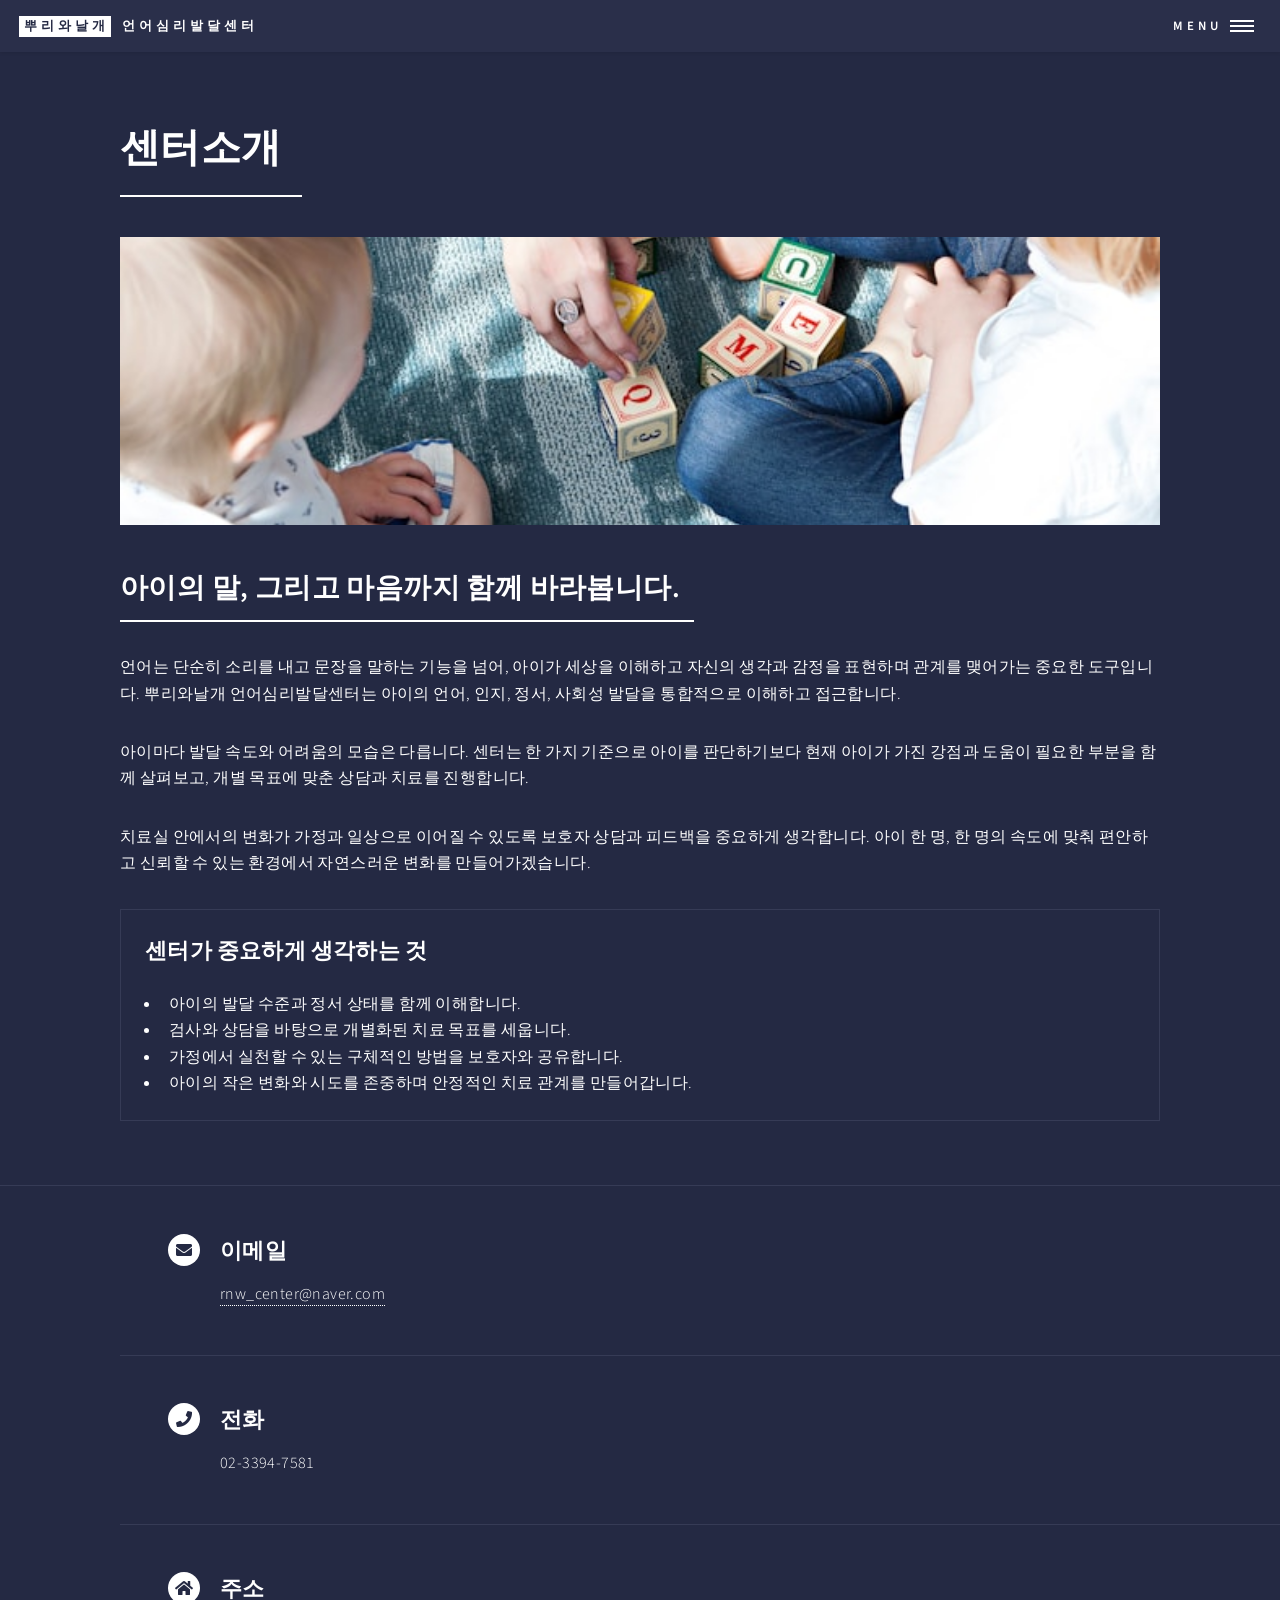
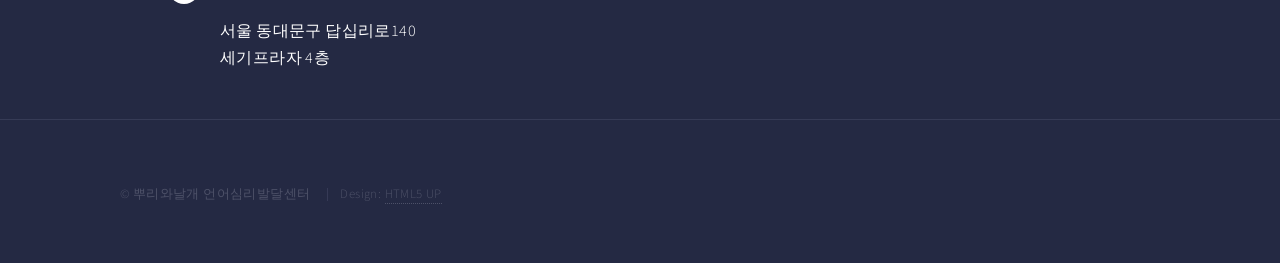
==== about.html @ 2182879a "Add files via upload" ====
<!DOCTYPE HTML>
<!--
	Forty by HTML5 UP
	html5up.net | @ajlkn
	Free for personal and commercial use under the CCA 3.0 license (html5up.net/license)
-->
<html>
	<head>
		<title>센터소개 - 뿌리와날개 언어심리발달센터</title>
		<meta charset="utf-8" />
		<meta name="viewport" content="width=device-width, initial-scale=1, user-scalable=no" />
		<link rel="stylesheet" href="assets/css/main.css" />
		<noscript><link rel="stylesheet" href="assets/css/noscript.css" /></noscript>
	</head>
	<body class="is-preload">

		<!-- Wrapper -->
			<div id="wrapper">

				<!-- Header -->
					<header id="header">
						<a href="index.html" class="logo"><strong>뿌리와날개</strong> <span>언어심리발달센터</span></a>
						<nav>
							<a href="#menu">Menu</a>
						</nav>
					</header>

				<!-- Menu -->
					<nav id="menu">
						<ul class="links">
							<li><a href="index.html">Home</a></li>
							<li><a href="about.html">센터소개</a></li>
							<li><a href="therapists.html">치료사 소개</a></li>
							<li><a href="programs.html">치료/교육 프로그램</a></li>
							<li><a href="tour.html">둘러보기</a></li>
							<li><a href="guide.html">이용안내</a></li>
							<li><a href="directions.html">오시는 길</a></li>
						</ul>
					</nav>

				<!-- Main -->
					<div id="main" class="alt">
						<section id="one">
							<div class="inner">
								<header class="major">
									<h1>센터소개</h1>
								</header>
								<span class="image main subpage-hero"><img src="images/img01.jpg" alt="뿌리와날개 언어심리발달센터" /></span>
								<header class="major">
									<h2>아이의 말, 그리고 마음까지 함께 바라봅니다.</h2>
								</header>
								<p>언어는 단순히 소리를 내고 문장을 말하는 기능을 넘어, 아이가 세상을 이해하고 자신의 생각과 감정을 표현하며 관계를 맺어가는 중요한 도구입니다. 뿌리와날개 언어심리발달센터는 아이의 언어, 인지, 정서, 사회성 발달을 통합적으로 이해하고 접근합니다.</p>
								<p>아이마다 발달 속도와 어려움의 모습은 다릅니다. 센터는 한 가지 기준으로 아이를 판단하기보다 현재 아이가 가진 강점과 도움이 필요한 부분을 함께 살펴보고, 개별 목표에 맞춘 상담과 치료를 진행합니다.</p>
								<p>치료실 안에서의 변화가 가정과 일상으로 이어질 수 있도록 보호자 상담과 피드백을 중요하게 생각합니다. 아이 한 명, 한 명의 속도에 맞춰 편안하고 신뢰할 수 있는 환경에서 자연스러운 변화를 만들어가겠습니다.</p>
								<div class="box">
									<h3>센터가 중요하게 생각하는 것</h3>
									<ul>
										<li>아이의 발달 수준과 정서 상태를 함께 이해합니다.</li>
										<li>검사와 상담을 바탕으로 개별화된 치료 목표를 세웁니다.</li>
										<li>가정에서 실천할 수 있는 구체적인 방법을 보호자와 공유합니다.</li>
										<li>아이의 작은 변화와 시도를 존중하며 안정적인 치료 관계를 만들어갑니다.</li>
									</ul>
								</div>
							</div>
						</section>
					</div>

				<!-- Contact -->
					<section id="contact">
						<div class="inner">
							<section class="split">
								<section>
									<div class="contact-method">
										<span class="icon solid alt fa-envelope"></span>
										<h3>이메일</h3>
										<a href="mailto:rnw_center@naver.com">rnw_center@naver.com</a>
									</div>
								</section>
								<section>
									<div class="contact-method">
										<span class="icon solid alt fa-phone"></span>
										<h3>전화</h3>
										<span>02-3394-7581</span>
									</div>
								</section>
								<section>
									<div class="contact-method">
										<span class="icon solid alt fa-home"></span>
										<h3>주소</h3>
										<span>서울 동대문구 답십리로140<br />
										세기프라자 4층</span>
									</div>
								</section>
							</section>
						</div>
					</section>

				<!-- Footer -->
					<footer id="footer">
						<div class="inner">
							<ul class="copyright">
								<li>&copy; 뿌리와날개 언어심리발달센터</li>
								<li>Design: <a href="https://html5up.net">HTML5 UP</a></li>
							</ul>
						</div>
					</footer>
			</div>

		<!-- Scripts -->
			<script src="assets/js/jquery.min.js"></script>
			<script src="assets/js/jquery.scrolly.min.js"></script>
			<script src="assets/js/jquery.scrollex.min.js"></script>
			<script src="assets/js/browser.min.js"></script>
			<script src="assets/js/breakpoints.min.js"></script>
			<script src="assets/js/util.js"></script>
			<script src="assets/js/main.js"></script>
	</body>
</html>
---- assets/css/main.css ----
@import url(fontawesome-all.min.css);
@import url("https://fonts.googleapis.com/css?family=Source+Sans+Pro:300,300italic,600,600italic");

/*
	Forty by HTML5 UP
	html5up.net | @ajlkn
	Free for personal and commercial use under the CCA 3.0 license (html5up.net/license)
*/

html, body, div, span, applet, object,
iframe, h1, h2, h3, h4, h5, h6, p, blockquote,
pre, a, abbr, acronym, address, big, cite,
code, del, dfn, em, img, ins, kbd, q, s, samp,
small, strike, strong, sub, sup, tt, var, b,
u, i, center, dl, dt, dd, ol, ul, li, fieldset,
form, label, legend, table, caption, tbody,
tfoot, thead, tr, th, td, article, aside,
canvas, details, embed, figure, figcaption,
footer, header, hgroup, menu, nav, output, ruby,
section, summary, time, mark, audio, video {
	margin: 0;
	padding: 0;
	border: 0;
	font-size: 100%;
	font: inherit;
	vertical-align: baseline;}

article, aside, details, figcaption, figure,
footer, header, hgroup, menu, nav, section {
	display: block;}

body {
	line-height: 1;
}

ol, ul {
	list-style: none;
}

blockquote, q {
	quotes: none;
}

	blockquote:before, blockquote:after, q:before, q:after {
		content: '';
		content: none;
	}

table {
	border-collapse: collapse;
	border-spacing: 0;
}

body {
	-webkit-text-size-adjust: none;
}

mark {
	background-color: transparent;
	color: inherit;
}

input::-moz-focus-inner {
	border: 0;
	padding: 0;
}

input, select, textarea {
	-moz-appearance: none;
	-webkit-appearance: none;
	-ms-appearance: none;
	appearance: none;
}

/* Basic */

	@-ms-viewport {
		width: device-width;
	}

	body {
		-ms-overflow-style: scrollbar;
	}

	@media screen and (max-width: 480px) {

		html, body {
			min-width: 320px;
		}

	}

	html {
		box-sizing: border-box;
	}

	*, *:before, *:after {
		box-sizing: inherit;
	}

	body {
		background: #242943;
	}

		body.is-preload *, body.is-preload *:before, body.is-preload *:after {
			-moz-animation: none !important;
			-webkit-animation: none !important;
			-ms-animation: none !important;
			animation: none !important;
			-moz-transition: none !important;
			-webkit-transition: none !important;
			-ms-transition: none !important;
			transition: none !important;
		}

/* Type */

	body, input, select, textarea {
		color: #ffffff;
		font-family: "Source Sans Pro", Helvetica, sans-serif;
		font-size: 17pt;
		font-weight: 300;
		letter-spacing: 0.025em;
		line-height: 1.65;
	}

		@media screen and (max-width: 1680px) {

			body, input, select, textarea {
				font-size: 14pt;
			}

		}

		@media screen and (max-width: 1280px) {

			body, input, select, textarea {
				font-size: 12pt;
			}

		}

		@media screen and (max-width: 360px) {

			body, input, select, textarea {
				font-size: 11pt;
			}

		}

	a {
		-moz-transition: color 0.2s ease-in-out, border-bottom-color 0.2s ease-in-out;
		-webkit-transition: color 0.2s ease-in-out, border-bottom-color 0.2s ease-in-out;
		-ms-transition: color 0.2s ease-in-out, border-bottom-color 0.2s ease-in-out;
		transition: color 0.2s ease-in-out, border-bottom-color 0.2s ease-in-out;
		border-bottom: dotted 1px;
		color: inherit;
		text-decoration: none;
	}

		a:hover {
			border-bottom-color: transparent;
			color: #9bf1ff !important;
		}

		a:active {
			color: #53e3fb !important;
		}

	strong, b {
		color: #ffffff;
		font-weight: 600;
	}

	em, i {
		font-style: italic;
	}

	p {
		margin: 0 0 2em 0;
	}

	h1, h2, h3, h4, h5, h6 {
		color: #ffffff;
		font-weight: 600;
		line-height: 1.65;
		margin: 0 0 1em 0;
	}

		h1 a, h2 a, h3 a, h4 a, h5 a, h6 a {
			color: inherit;
			border-bottom: 0;
		}

	h1 {
		font-size: 2.5em;
	}

	h2 {
		font-size: 1.75em;
	}

	h3 {
		font-size: 1.35em;
	}

	h4 {
		font-size: 1.1em;
	}

	h5 {
		font-size: 0.9em;
	}

	h6 {
		font-size: 0.7em;
	}

	@media screen and (max-width: 736px) {

		h1 {
			font-size: 2em;
		}

		h2 {
			font-size: 1.5em;
		}

		h3 {
			font-size: 1.25em;
		}

	}

	sub {
		font-size: 0.8em;
		position: relative;
		top: 0.5em;
	}

	sup {
		font-size: 0.8em;
		position: relative;
		top: -0.5em;
	}

	blockquote {
		border-left: solid 4px rgba(212, 212, 255, 0.1);
		font-style: italic;
		margin: 0 0 2em 0;
		padding: 0.5em 0 0.5em 2em;
	}

	code {
		background: rgba(212, 212, 255, 0.035);
		font-family: "Courier New", monospace;
		font-size: 0.9em;
		margin: 0 0.25em;
		padding: 0.25em 0.65em;
	}

	pre {
		-webkit-overflow-scrolling: touch;
		font-family: "Courier New", monospace;
		font-size: 0.9em;
		margin: 0 0 2em 0;
	}

		pre code {
			display: block;
			line-height: 1.75;
			padding: 1em 1.5em;
			overflow-x: auto;
		}

	hr {
		border: 0;
		border-bottom: solid 1px rgba(212, 212, 255, 0.1);
		margin: 2em 0;
	}

		hr.major {
			margin: 3em 0;
		}

	.align-left {
		text-align: left;
	}

	.align-center {
		text-align: center;
	}

	.align-right {
		text-align: right;
	}

/* Row */

	.row {
		display: flex;
		flex-wrap: wrap;
		box-sizing: border-box;
		align-items: stretch;
	}

		.row > * {
			box-sizing: border-box;
		}

		.row.gtr-uniform > * > :last-child {
			margin-bottom: 0;
		}

		.row.aln-left {
			justify-content: flex-start;
		}

		.row.aln-center {
			justify-content: center;
		}

		.row.aln-right {
			justify-content: flex-end;
		}

		.row.aln-top {
			align-items: flex-start;
		}

		.row.aln-middle {
			align-items: center;
		}

		.row.aln-bottom {
			align-items: flex-end;
		}

		.row > .imp {
			order: -1;
		}

		.row > .col-1 {
			width: 8.33333%;
		}

		.row > .off-1 {
			margin-left: 8.33333%;
		}

		.row > .col-2 {
			width: 16.66667%;
		}

		.row > .off-2 {
			margin-left: 16.66667%;
		}

		.row > .col-3 {
			width: 25%;
		}

		.row > .off-3 {
			margin-left: 25%;
		}

		.row > .col-4 {
			width: 33.33333%;
		}

		.row > .off-4 {
			margin-left: 33.33333%;
		}

		.row > .col-5 {
			width: 41.66667%;
		}

		.row > .off-5 {
			margin-left: 41.66667%;
		}

		.row > .col-6 {
			width: 50%;
		}

		.row > .off-6 {
			margin-left: 50%;
		}

		.row > .col-7 {
			width: 58.33333%;
		}

		.row > .off-7 {
			margin-left: 58.33333%;
		}

		.row > .col-8 {
			width: 66.66667%;
		}

		.row > .off-8 {
			margin-left: 66.66667%;
		}

		.row > .col-9 {
			width: 75%;
		}

		.row > .off-9 {
			margin-left: 75%;
		}

		.row > .col-10 {
			width: 83.33333%;
		}

		.row > .off-10 {
			margin-left: 83.33333%;
		}

		.row > .col-11 {
			width: 91.66667%;
		}

		.row > .off-11 {
			margin-left: 91.66667%;
		}

		.row > .col-12 {
			width: 100%;
		}

		.row > .off-12 {
			margin-left: 100%;
		}

		.row.gtr-0 {
			margin-top: 0;
			margin-left: 0em;
		}

			.row.gtr-0 > * {
				padding: 0 0 0 0em;
			}

			.row.gtr-0.gtr-uniform {
				margin-top: 0em;
			}

				.row.gtr-0.gtr-uniform > * {
					padding-top: 0em;
				}

		.row.gtr-25 {
			margin-top: 0;
			margin-left: -0.5em;
		}

			.row.gtr-25 > * {
				padding: 0 0 0 0.5em;
			}

			.row.gtr-25.gtr-uniform {
				margin-top: -0.5em;
			}

				.row.gtr-25.gtr-uniform > * {
					padding-top: 0.5em;
				}

		.row.gtr-50 {
			margin-top: 0;
			margin-left: -1em;
		}

			.row.gtr-50 > * {
				padding: 0 0 0 1em;
			}

			.row.gtr-50.gtr-uniform {
				margin-top: -1em;
			}

				.row.gtr-50.gtr-uniform > * {
					padding-top: 1em;
				}

		.row {
			margin-top: 0;
			margin-left: -2em;
		}

			.row > * {
				padding: 0 0 0 2em;
			}

			.row.gtr-uniform {
				margin-top: -2em;
			}

				.row.gtr-uniform > * {
					padding-top: 2em;
				}

		.row.gtr-150 {
			margin-top: 0;
			margin-left: -3em;
		}

			.row.gtr-150 > * {
				padding: 0 0 0 3em;
			}

			.row.gtr-150.gtr-uniform {
				margin-top: -3em;
			}

				.row.gtr-150.gtr-uniform > * {
					padding-top: 3em;
				}

		.row.gtr-200 {
			margin-top: 0;
			margin-left: -4em;
		}

			.row.gtr-200 > * {
				padding: 0 0 0 4em;
			}

			.row.gtr-200.gtr-uniform {
				margin-top: -4em;
			}

				.row.gtr-200.gtr-uniform > * {
					padding-top: 4em;
				}

		@media screen and (max-width: 1680px) {

			.row {
				display: flex;
				flex-wrap: wrap;
				box-sizing: border-box;
				align-items: stretch;
			}

				.row > * {
					box-sizing: border-box;
				}

				.row.gtr-uniform > * > :last-child {
					margin-bottom: 0;
				}

				.row.aln-left {
					justify-content: flex-start;
				}

				.row.aln-center {
					justify-content: center;
				}

				.row.aln-right {
					justify-content: flex-end;
				}

				.row.aln-top {
					align-items: flex-start;
				}

				.row.aln-middle {
					align-items: center;
				}

				.row.aln-bottom {
					align-items: flex-end;
				}

				.row > .imp-xlarge {
					order: -1;
				}

				.row > .col-1-xlarge {
					width: 8.33333%;
				}

				.row > .off-1-xlarge {
					margin-left: 8.33333%;
				}

				.row > .col-2-xlarge {
					width: 16.66667%;
				}

				.row > .off-2-xlarge {
					margin-left: 16.66667%;
				}

				.row > .col-3-xlarge {
					width: 25%;
				}

				.row > .off-3-xlarge {
					margin-left: 25%;
				}

				.row > .col-4-xlarge {
					width: 33.33333%;
				}

				.row > .off-4-xlarge {
					margin-left: 33.33333%;
				}

				.row > .col-5-xlarge {
					width: 41.66667%;
				}

				.row > .off-5-xlarge {
					margin-left: 41.66667%;
				}

				.row > .col-6-xlarge {
					width: 50%;
				}

				.row > .off-6-xlarge {
					margin-left: 50%;
				}

				.row > .col-7-xlarge {
					width: 58.33333%;
				}

				.row > .off-7-xlarge {
					margin-left: 58.33333%;
				}

				.row > .col-8-xlarge {
					width: 66.66667%;
				}

				.row > .off-8-xlarge {
					margin-left: 66.66667%;
				}

				.row > .col-9-xlarge {
					width: 75%;
				}

				.row > .off-9-xlarge {
					margin-left: 75%;
				}

				.row > .col-10-xlarge {
					width: 83.33333%;
				}

				.row > .off-10-xlarge {
					margin-left: 83.33333%;
				}

				.row > .col-11-xlarge {
					width: 91.66667%;
				}

				.row > .off-11-xlarge {
					margin-left: 91.66667%;
				}

				.row > .col-12-xlarge {
					width: 100%;
				}

				.row > .off-12-xlarge {
					margin-left: 100%;
				}

				.row.gtr-0 {
					margin-top: 0;
					margin-left: 0em;
				}

					.row.gtr-0 > * {
						padding: 0 0 0 0em;
					}

					.row.gtr-0.gtr-uniform {
						margin-top: 0em;
					}

						.row.gtr-0.gtr-uniform > * {
							padding-top: 0em;
						}

				.row.gtr-25 {
					margin-top: 0;
					margin-left: -0.5em;
				}

					.row.gtr-25 > * {
						padding: 0 0 0 0.5em;
					}

					.row.gtr-25.gtr-uniform {
						margin-top: -0.5em;
					}

						.row.gtr-25.gtr-uniform > * {
							padding-top: 0.5em;
						}

				.row.gtr-50 {
					margin-top: 0;
					margin-left: -1em;
				}

					.row.gtr-50 > * {
						padding: 0 0 0 1em;
					}

					.row.gtr-50.gtr-uniform {
						margin-top: -1em;
					}

						.row.gtr-50.gtr-uniform > * {
							padding-top: 1em;
						}

				.row {
					margin-top: 0;
					margin-left: -2em;
				}

					.row > * {
						padding: 0 0 0 2em;
					}

					.row.gtr-uniform {
						margin-top: -2em;
					}

						.row.gtr-uniform > * {
							padding-top: 2em;
						}

				.row.gtr-150 {
					margin-top: 0;
					margin-left: -3em;
				}

					.row.gtr-150 > * {
						padding: 0 0 0 3em;
					}

					.row.gtr-150.gtr-uniform {
						margin-top: -3em;
					}

						.row.gtr-150.gtr-uniform > * {
							padding-top: 3em;
						}

				.row.gtr-200 {
					margin-top: 0;
					margin-left: -4em;
				}

					.row.gtr-200 > * {
						padding: 0 0 0 4em;
					}

					.row.gtr-200.gtr-uniform {
						margin-top: -4em;
					}

						.row.gtr-200.gtr-uniform > * {
							padding-top: 4em;
						}

		}

		@media screen and (max-width: 1280px) {

			.row {
				display: flex;
				flex-wrap: wrap;
				box-sizing: border-box;
				align-items: stretch;
			}

				.row > * {
					box-sizing: border-box;
				}

				.row.gtr-uniform > * > :last-child {
					margin-bottom: 0;
				}

				.row.aln-left {
					justify-content: flex-start;
				}

				.row.aln-center {
					justify-content: center;
				}

				.row.aln-right {
					justify-content: flex-end;
				}

				.row.aln-top {
					align-items: flex-start;
				}

				.row.aln-middle {
					align-items: center;
				}

				.row.aln-bottom {
					align-items: flex-end;
				}

				.row > .imp-large {
					order: -1;
				}

				.row > .col-1-large {
					width: 8.33333%;
				}

				.row > .off-1-large {
					margin-left: 8.33333%;
				}

				.row > .col-2-large {
					width: 16.66667%;
				}

				.row > .off-2-large {
					margin-left: 16.66667%;
				}

				.row > .col-3-large {
					width: 25%;
				}

				.row > .off-3-large {
					margin-left: 25%;
				}

				.row > .col-4-large {
					width: 33.33333%;
				}

				.row > .off-4-large {
					margin-left: 33.33333%;
				}

				.row > .col-5-large {
					width: 41.66667%;
				}

				.row > .off-5-large {
					margin-left: 41.66667%;
				}

				.row > .col-6-large {
					width: 50%;
				}

				.row > .off-6-large {
					margin-left: 50%;
				}

				.row > .col-7-large {
					width: 58.33333%;
				}

				.row > .off-7-large {
					margin-left: 58.33333%;
				}

				.row > .col-8-large {
					width: 66.66667%;
				}

				.row > .off-8-large {
					margin-left: 66.66667%;
				}

				.row > .col-9-large {
					width: 75%;
				}

				.row > .off-9-large {
					margin-left: 75%;
				}

				.row > .col-10-large {
					width: 83.33333%;
				}

				.row > .off-10-large {
					margin-left: 83.33333%;
				}

				.row > .col-11-large {
					width: 91.66667%;
				}

				.row > .off-11-large {
					margin-left: 91.66667%;
				}

				.row > .col-12-large {
					width: 100%;
				}

				.row > .off-12-large {
					margin-left: 100%;
				}

				.row.gtr-0 {
					margin-top: 0;
					margin-left: 0em;
				}

					.row.gtr-0 > * {
						padding: 0 0 0 0em;
					}

					.row.gtr-0.gtr-uniform {
						margin-top: 0em;
					}

						.row.gtr-0.gtr-uniform > * {
							padding-top: 0em;
						}

				.row.gtr-25 {
					margin-top: 0;
					margin-left: -0.375em;
				}

					.row.gtr-25 > * {
						padding: 0 0 0 0.375em;
					}

					.row.gtr-25.gtr-uniform {
						margin-top: -0.375em;
					}

						.row.gtr-25.gtr-uniform > * {
							padding-top: 0.375em;
						}

				.row.gtr-50 {
					margin-top: 0;
					margin-left: -0.75em;
				}

					.row.gtr-50 > * {
						padding: 0 0 0 0.75em;
					}

					.row.gtr-50.gtr-uniform {
						margin-top: -0.75em;
					}

						.row.gtr-50.gtr-uniform > * {
							padding-top: 0.75em;
						}

				.row {
					margin-top: 0;
					margin-left: -1.5em;
				}

					.row > * {
						padding: 0 0 0 1.5em;
					}

					.row.gtr-uniform {
						margin-top: -1.5em;
					}

						.row.gtr-uniform > * {
							padding-top: 1.5em;
						}

				.row.gtr-150 {
					margin-top: 0;
					margin-left: -2.25em;
				}

					.row.gtr-150 > * {
						padding: 0 0 0 2.25em;
					}

					.row.gtr-150.gtr-uniform {
						margin-top: -2.25em;
					}

						.row.gtr-150.gtr-uniform > * {
							padding-top: 2.25em;
						}

				.row.gtr-200 {
					margin-top: 0;
					margin-left: -3em;
				}

					.row.gtr-200 > * {
						padding: 0 0 0 3em;
					}

					.row.gtr-200.gtr-uniform {
						margin-top: -3em;
					}

						.row.gtr-200.gtr-uniform > * {
							padding-top: 3em;
						}

		}

		@media screen and (max-width: 980px) {

			.row {
				display: flex;
				flex-wrap: wrap;
				box-sizing: border-box;
				align-items: stretch;
			}

				.row > * {
					box-sizing: border-box;
				}

				.row.gtr-uniform > * > :last-child {
					margin-bottom: 0;
				}

				.row.aln-left {
					justify-content: flex-start;
				}

				.row.aln-center {
					justify-content: center;
				}

				.row.aln-right {
					justify-content: flex-end;
				}

				.row.aln-top {
					align-items: flex-start;
				}

				.row.aln-middle {
					align-items: center;
				}

				.row.aln-bottom {
					align-items: flex-end;
				}

				.row > .imp-medium {
					order: -1;
				}

				.row > .col-1-medium {
					width: 8.33333%;
				}

				.row > .off-1-medium {
					margin-left: 8.33333%;
				}

				.row > .col-2-medium {
					width: 16.66667%;
				}

				.row > .off-2-medium {
					margin-left: 16.66667%;
				}

				.row > .col-3-medium {
					width: 25%;
				}

				.row > .off-3-medium {
					margin-left: 25%;
				}

				.row > .col-4-medium {
					width: 33.33333%;
				}

				.row > .off-4-medium {
					margin-left: 33.33333%;
				}

				.row > .col-5-medium {
					width: 41.66667%;
				}

				.row > .off-5-medium {
					margin-left: 41.66667%;
				}

				.row > .col-6-medium {
					width: 50%;
				}

				.row > .off-6-medium {
					margin-left: 50%;
				}

				.row > .col-7-medium {
					width: 58.33333%;
				}

				.row > .off-7-medium {
					margin-left: 58.33333%;
				}

				.row > .col-8-medium {
					width: 66.66667%;
				}

				.row > .off-8-medium {
					margin-left: 66.66667%;
				}

				.row > .col-9-medium {
					width: 75%;
				}

				.row > .off-9-medium {
					margin-left: 75%;
				}

				.row > .col-10-medium {
					width: 83.33333%;
				}

				.row > .off-10-medium {
					margin-left: 83.33333%;
				}

				.row > .col-11-medium {
					width: 91.66667%;
				}

				.row > .off-11-medium {
					margin-left: 91.66667%;
				}

				.row > .col-12-medium {
					width: 100%;
				}

				.row > .off-12-medium {
					margin-left: 100%;
				}

				.row.gtr-0 {
					margin-top: 0;
					margin-left: 0em;
				}

					.row.gtr-0 > * {
						padding: 0 0 0 0em;
					}

					.row.gtr-0.gtr-uniform {
						margin-top: 0em;
					}

						.row.gtr-0.gtr-uniform > * {
							padding-top: 0em;
						}

				.row.gtr-25 {
					margin-top: 0;
					margin-left: -0.375em;
				}

					.row.gtr-25 > * {
						padding: 0 0 0 0.375em;
					}

					.row.gtr-25.gtr-uniform {
						margin-top: -0.375em;
					}

						.row.gtr-25.gtr-uniform > * {
							padding-top: 0.375em;
						}

				.row.gtr-50 {
					margin-top: 0;
					margin-left: -0.75em;
				}

					.row.gtr-50 > * {
						padding: 0 0 0 0.75em;
					}

					.row.gtr-50.gtr-uniform {
						margin-top: -0.75em;
					}

						.row.gtr-50.gtr-uniform > * {
							padding-top: 0.75em;
						}

				.row {
					margin-top: 0;
					margin-left: -1.5em;
				}

					.row > * {
						padding: 0 0 0 1.5em;
					}

					.row.gtr-uniform {
						margin-top: -1.5em;
					}

						.row.gtr-uniform > * {
							padding-top: 1.5em;
						}

				.row.gtr-150 {
					margin-top: 0;
					margin-left: -2.25em;
				}

					.row.gtr-150 > * {
						padding: 0 0 0 2.25em;
					}

					.row.gtr-150.gtr-uniform {
						margin-top: -2.25em;
					}

						.row.gtr-150.gtr-uniform > * {
							padding-top: 2.25em;
						}

				.row.gtr-200 {
					margin-top: 0;
					margin-left: -3em;
				}

					.row.gtr-200 > * {
						padding: 0 0 0 3em;
					}

					.row.gtr-200.gtr-uniform {
						margin-top: -3em;
					}

						.row.gtr-200.gtr-uniform > * {
							padding-top: 3em;
						}

		}

		@media screen and (max-width: 736px) {

			.row {
				display: flex;
				flex-wrap: wrap;
				box-sizing: border-box;
				align-items: stretch;
			}

				.row > * {
					box-sizing: border-box;
				}

				.row.gtr-uniform > * > :last-child {
					margin-bottom: 0;
				}

				.row.aln-left {
					justify-content: flex-start;
				}

				.row.aln-center {
					justify-content: center;
				}

				.row.aln-right {
					justify-content: flex-end;
				}

				.row.aln-top {
					align-items: flex-start;
				}

				.row.aln-middle {
					align-items: center;
				}

				.row.aln-bottom {
					align-items: flex-end;
				}

				.row > .imp-small {
					order: -1;
				}

				.row > .col-1-small {
					width: 8.33333%;
				}

				.row > .off-1-small {
					margin-left: 8.33333%;
				}

				.row > .col-2-small {
					width: 16.66667%;
				}

				.row > .off-2-small {
					margin-left: 16.66667%;
				}

				.row > .col-3-small {
					width: 25%;
				}

				.row > .off-3-small {
					margin-left: 25%;
				}

				.row > .col-4-small {
					width: 33.33333%;
				}

				.row > .off-4-small {
					margin-left: 33.33333%;
				}

				.row > .col-5-small {
					width: 41.66667%;
				}

				.row > .off-5-small {
					margin-left: 41.66667%;
				}

				.row > .col-6-small {
					width: 50%;
				}

				.row > .off-6-small {
					margin-left: 50%;
				}

				.row > .col-7-small {
					width: 58.33333%;
				}

				.row > .off-7-small {
					margin-left: 58.33333%;
				}

				.row > .col-8-small {
					width: 66.66667%;
				}

				.row > .off-8-small {
					margin-left: 66.66667%;
				}

				.row > .col-9-small {
					width: 75%;
				}

				.row > .off-9-small {
					margin-left: 75%;
				}

				.row > .col-10-small {
					width: 83.33333%;
				}

				.row > .off-10-small {
					margin-left: 83.33333%;
				}

				.row > .col-11-small {
					width: 91.66667%;
				}

				.row > .off-11-small {
					margin-left: 91.66667%;
				}

				.row > .col-12-small {
					width: 100%;
				}

				.row > .off-12-small {
					margin-left: 100%;
				}

				.row.gtr-0 {
					margin-top: 0;
					margin-left: 0em;
				}

					.row.gtr-0 > * {
						padding: 0 0 0 0em;
					}

					.row.gtr-0.gtr-uniform {
						margin-top: 0em;
					}

						.row.gtr-0.gtr-uniform > * {
							padding-top: 0em;
						}

				.row.gtr-25 {
					margin-top: 0;
					margin-left: -0.3125em;
				}

					.row.gtr-25 > * {
						padding: 0 0 0 0.3125em;
					}

					.row.gtr-25.gtr-uniform {
						margin-top: -0.3125em;
					}

						.row.gtr-25.gtr-uniform > * {
							padding-top: 0.3125em;
						}

				.row.gtr-50 {
					margin-top: 0;
					margin-left: -0.625em;
				}

					.row.gtr-50 > * {
						padding: 0 0 0 0.625em;
					}

					.row.gtr-50.gtr-uniform {
						margin-top: -0.625em;
					}

						.row.gtr-50.gtr-uniform > * {
							padding-top: 0.625em;
						}

				.row {
					margin-top: 0;
					margin-left: -1.25em;
				}

					.row > * {
						padding: 0 0 0 1.25em;
					}

					.row.gtr-uniform {
						margin-top: -1.25em;
					}

						.row.gtr-uniform > * {
							padding-top: 1.25em;
						}

				.row.gtr-150 {
					margin-top: 0;
					margin-left: -1.875em;
				}

					.row.gtr-150 > * {
						padding: 0 0 0 1.875em;
					}

					.row.gtr-150.gtr-uniform {
						margin-top: -1.875em;
					}

						.row.gtr-150.gtr-uniform > * {
							padding-top: 1.875em;
						}

				.row.gtr-200 {
					margin-top: 0;
					margin-left: -2.5em;
				}

					.row.gtr-200 > * {
						padding: 0 0 0 2.5em;
					}

					.row.gtr-200.gtr-uniform {
						margin-top: -2.5em;
					}

						.row.gtr-200.gtr-uniform > * {
							padding-top: 2.5em;
						}

		}

		@media screen and (max-width: 480px) {

			.row {
				display: flex;
				flex-wrap: wrap;
				box-sizing: border-box;
				align-items: stretch;
			}

				.row > * {
					box-sizing: border-box;
				}

				.row.gtr-uniform > * > :last-child {
					margin-bottom: 0;
				}

				.row.aln-left {
					justify-content: flex-start;
				}

				.row.aln-center {
					justify-content: center;
				}

				.row.aln-right {
					justify-content: flex-end;
				}

				.row.aln-top {
					align-items: flex-start;
				}

				.row.aln-middle {
					align-items: center;
				}

				.row.aln-bottom {
					align-items: flex-end;
				}

				.row > .imp-xsmall {
					order: -1;
				}

				.row > .col-1-xsmall {
					width: 8.33333%;
				}

				.row > .off-1-xsmall {
					margin-left: 8.33333%;
				}

				.row > .col-2-xsmall {
					width: 16.66667%;
				}

				.row > .off-2-xsmall {
					margin-left: 16.66667%;
				}

				.row > .col-3-xsmall {
					width: 25%;
				}

				.row > .off-3-xsmall {
					margin-left: 25%;
				}

				.row > .col-4-xsmall {
					width: 33.33333%;
				}

				.row > .off-4-xsmall {
					margin-left: 33.33333%;
				}

				.row > .col-5-xsmall {
					width: 41.66667%;
				}

				.row > .off-5-xsmall {
					margin-left: 41.66667%;
				}

				.row > .col-6-xsmall {
					width: 50%;
				}

				.row > .off-6-xsmall {
					margin-left: 50%;
				}

				.row > .col-7-xsmall {
					width: 58.33333%;
				}

				.row > .off-7-xsmall {
					margin-left: 58.33333%;
				}

				.row > .col-8-xsmall {
					width: 66.66667%;
				}

				.row > .off-8-xsmall {
					margin-left: 66.66667%;
				}

				.row > .col-9-xsmall {
					width: 75%;
				}

				.row > .off-9-xsmall {
					margin-left: 75%;
				}

				.row > .col-10-xsmall {
					width: 83.33333%;
				}

				.row > .off-10-xsmall {
					margin-left: 83.33333%;
				}

				.row > .col-11-xsmall {
					width: 91.66667%;
				}

				.row > .off-11-xsmall {
					margin-left: 91.66667%;
				}

				.row > .col-12-xsmall {
					width: 100%;
				}

				.row > .off-12-xsmall {
					margin-left: 100%;
				}

				.row.gtr-0 {
					margin-top: 0;
					margin-left: 0em;
				}

					.row.gtr-0 > * {
						padding: 0 0 0 0em;
					}

					.row.gtr-0.gtr-uniform {
						margin-top: 0em;
					}

						.row.gtr-0.gtr-uniform > * {
							padding-top: 0em;
						}

				.row.gtr-25 {
					margin-top: 0;
					margin-left: -0.3125em;
				}

					.row.gtr-25 > * {
						padding: 0 0 0 0.3125em;
					}

					.row.gtr-25.gtr-uniform {
						margin-top: -0.3125em;
					}

						.row.gtr-25.gtr-uniform > * {
							padding-top: 0.3125em;
						}

				.row.gtr-50 {
					margin-top: 0;
					margin-left: -0.625em;
				}

					.row.gtr-50 > * {
						padding: 0 0 0 0.625em;
					}

					.row.gtr-50.gtr-uniform {
						margin-top: -0.625em;
					}

						.row.gtr-50.gtr-uniform > * {
							padding-top: 0.625em;
						}

				.row {
					margin-top: 0;
					margin-left: -1.25em;
				}

					.row > * {
						padding: 0 0 0 1.25em;
					}

					.row.gtr-uniform {
						margin-top: -1.25em;
					}

						.row.gtr-uniform > * {
							padding-top: 1.25em;
						}

				.row.gtr-150 {
					margin-top: 0;
					margin-left: -1.875em;
				}

					.row.gtr-150 > * {
						padding: 0 0 0 1.875em;
					}

					.row.gtr-150.gtr-uniform {
						margin-top: -1.875em;
					}

						.row.gtr-150.gtr-uniform > * {
							padding-top: 1.875em;
						}

				.row.gtr-200 {
					margin-top: 0;
					margin-left: -2.5em;
				}

					.row.gtr-200 > * {
						padding: 0 0 0 2.5em;
					}

					.row.gtr-200.gtr-uniform {
						margin-top: -2.5em;
					}

						.row.gtr-200.gtr-uniform > * {
							padding-top: 2.5em;
						}

		}

/* Section/Article */

	section.special, article.special {
		text-align: center;
	}

	header.major {
		width: -moz-max-content;
		width: -webkit-max-content;
		width: -ms-max-content;
		width: max-content;
		margin-bottom: 2em;
	}

		header.major > :first-child {
			margin-bottom: 0;
			width: calc(100% + 0.5em);
		}

			header.major > :first-child:after {
				content: '';
				background-color: #ffffff;
				display: block;
				height: 2px;
				margin: 0.325em 0 0.5em 0;
				width: 100%;
			}

		header.major > p {
			font-size: 0.7em;
			font-weight: 600;
			letter-spacing: 0.25em;
			margin-bottom: 0;
			text-transform: uppercase;
		}

		body.is-ie header.major > :first-child:after {
			max-width: 9em;
		}

		body.is-ie header.major > h1:after {
			max-width: 100% !important;
		}

	@media screen and (max-width: 736px) {

		header.major > p br {
			display: none;
		}

	}

/* Form */

	form {
		margin: 0 0 2em 0;
	}

		form > :last-child {
			margin-bottom: 0;
		}

		form > .fields {
			display: -moz-flex;
			display: -webkit-flex;
			display: -ms-flex;
			display: flex;
			-moz-flex-wrap: wrap;
			-webkit-flex-wrap: wrap;
			-ms-flex-wrap: wrap;
			flex-wrap: wrap;
			width: calc(100% + 3em);
			margin: -1.5em 0 2em -1.5em;
		}

			form > .fields > .field {
				-moz-flex-grow: 0;
				-webkit-flex-grow: 0;
				-ms-flex-grow: 0;
				flex-grow: 0;
				-moz-flex-shrink: 0;
				-webkit-flex-shrink: 0;
				-ms-flex-shrink: 0;
				flex-shrink: 0;
				padding: 1.5em 0 0 1.5em;
				width: calc(100% - 1.5em);
			}

				form > .fields > .field.half {
					width: calc(50% - 0.75em);
				}

				form > .fields > .field.third {
					width: calc(100%/3 - 0.5em);
				}

				form > .fields > .field.quarter {
					width: calc(25% - 0.375em);
				}

		@media screen and (max-width: 480px) {

			form > .fields {
				width: calc(100% + 3em);
				margin: -1.5em 0 2em -1.5em;
			}

				form > .fields > .field {
					padding: 1.5em 0 0 1.5em;
					width: calc(100% - 1.5em);
				}

					form > .fields > .field.half {
						width: calc(100% - 1.5em);
					}

					form > .fields > .field.third {
						width: calc(100% - 1.5em);
					}

					form > .fields > .field.quarter {
						width: calc(100% - 1.5em);
					}

		}

	label {
		color: #ffffff;
		display: block;
		font-size: 0.8em;
		font-weight: 600;
		letter-spacing: 0.25em;
		margin: 0 0 1em 0;
		text-transform: uppercase;
	}

	input[type="text"],
	input[type="password"],
	input[type="email"],
	input[type="tel"],
	input[type="search"],
	input[type="url"],
	select,
	textarea {
		-moz-appearance: none;
		-webkit-appearance: none;
		-ms-appearance: none;
		appearance: none;
		background: rgba(212, 212, 255, 0.035);
		border: none;
		border-radius: 0;
		color: inherit;
		display: block;
		outline: 0;
		padding: 0 1em;
		text-decoration: none;
		width: 100%;
	}

		input[type="text"]:invalid,
		input[type="password"]:invalid,
		input[type="email"]:invalid,
		input[type="tel"]:invalid,
		input[type="search"]:invalid,
		input[type="url"]:invalid,
		select:invalid,
		textarea:invalid {
			box-shadow: none;
		}

		input[type="text"]:focus,
		input[type="password"]:focus,
		input[type="email"]:focus,
		input[type="tel"]:focus,
		input[type="search"]:focus,
		input[type="url"]:focus,
		select:focus,
		textarea:focus {
			border-color: #9bf1ff;
			box-shadow: 0 0 0 2px #9bf1ff;
		}

	select {
		background-image: url("data:image/svg+xml;charset=utf8,%3Csvg xmlns='http://www.w3.org/2000/svg' width='40' height='40' preserveAspectRatio='none' viewBox='0 0 40 40'%3E%3Cpath d='M9.4,12.3l10.4,10.4l10.4-10.4c0.2-0.2,0.5-0.4,0.9-0.4c0.3,0,0.6,0.1,0.9,0.4l3.3,3.3c0.2,0.2,0.4,0.5,0.4,0.9 c0,0.4-0.1,0.6-0.4,0.9L20.7,31.9c-0.2,0.2-0.5,0.4-0.9,0.4c-0.3,0-0.6-0.1-0.9-0.4L4.3,17.3c-0.2-0.2-0.4-0.5-0.4-0.9 c0-0.4,0.1-0.6,0.4-0.9l3.3-3.3c0.2-0.2,0.5-0.4,0.9-0.4S9.1,12.1,9.4,12.3z' fill='rgba(212, 212, 255, 0.1)' /%3E%3C/svg%3E");
		background-size: 1.25rem;
		background-repeat: no-repeat;
		background-position: calc(100% - 1rem) center;
		height: 2.75em;
		padding-right: 2.75em;
		text-overflow: ellipsis;
	}

		select option {
			color: #ffffff;
			background: #242943;
		}

		select:focus::-ms-value {
			background-color: transparent;
		}

		select::-ms-expand {
			display: none;
		}

	input[type="text"],
	input[type="password"],
	input[type="email"],
	input[type="tel"],
	input[type="search"],
	input[type="url"],
	select {
		height: 2.75em;
	}

	textarea {
		padding: 0.75em 1em;
	}

	input[type="checkbox"],
	input[type="radio"] {
		-moz-appearance: none;
		-webkit-appearance: none;
		-ms-appearance: none;
		appearance: none;
		display: block;
		float: left;
		margin-right: -2em;
		opacity: 0;
		width: 1em;
		z-index: -1;
	}

		input[type="checkbox"] + label,
		input[type="radio"] + label {
			text-decoration: none;
			color: #ffffff;
			cursor: pointer;
			display: inline-block;
			font-weight: 300;
			padding-left: 2.65em;
			padding-right: 0.75em;
			position: relative;
		}

			input[type="checkbox"] + label:before,
			input[type="radio"] + label:before {
				-moz-osx-font-smoothing: grayscale;
				-webkit-font-smoothing: antialiased;
				display: inline-block;
				font-style: normal;
				font-variant: normal;
				text-rendering: auto;
				line-height: 1;
				text-transform: none !important;
				font-family: 'Font Awesome 5 Free';
				font-weight: 900;
			}

			input[type="checkbox"] + label:before,
			input[type="radio"] + label:before {
				background: rgba(212, 212, 255, 0.035);
				content: '';
				display: inline-block;
				font-size: 0.8em;
				height: 2.0625em;
				left: 0;
				letter-spacing: 0;
				line-height: 2.0625em;
				position: absolute;
				text-align: center;
				top: 0;
				width: 2.0625em;
			}

		input[type="checkbox"]:checked + label:before,
		input[type="radio"]:checked + label:before {
			background: #ffffff;
			border-color: #9bf1ff;
			content: '\f00c';
			color: #242943;
		}

		input[type="checkbox"]:focus + label:before,
		input[type="radio"]:focus + label:before {
			box-shadow: 0 0 0 2px #9bf1ff;
		}

	input[type="radio"] + label:before {
		border-radius: 100%;
	}

	::-webkit-input-placeholder {
		color: rgba(244, 244, 255, 0.2) !important;
		opacity: 1.0;
	}

	:-moz-placeholder {
		color: rgba(244, 244, 255, 0.2) !important;
		opacity: 1.0;
	}

	::-moz-placeholder {
		color: rgba(244, 244, 255, 0.2) !important;
		opacity: 1.0;
	}

	:-ms-input-placeholder {
		color: rgba(244, 244, 255, 0.2) !important;
		opacity: 1.0;
	}

/* Box */

	.box {
		border: solid 1px rgba(212, 212, 255, 0.1);
		margin-bottom: 2em;
		padding: 1.5em;
	}

		.box > :last-child,
		.box > :last-child > :last-child,
		.box > :last-child > :last-child > :last-child {
			margin-bottom: 0;
		}

		.box.alt {
			border: 0;
			border-radius: 0;
			padding: 0;
		}

/* Icon */

	.icon {
		text-decoration: none;
		border-bottom: none;
		position: relative;
	}

		.icon:before {
			-moz-osx-font-smoothing: grayscale;
			-webkit-font-smoothing: antialiased;
			display: inline-block;
			font-style: normal;
			font-variant: normal;
			text-rendering: auto;
			line-height: 1;
			text-transform: none !important;
			font-family: 'Font Awesome 5 Free';
			font-weight: 400;
		}

		.icon > .label {
			display: none;
		}

		.icon:before {
			line-height: inherit;
		}

		.icon.solid:before {
			font-weight: 900;
		}

		.icon.brands:before {
			font-family: 'Font Awesome 5 Brands';
		}

		.icon.alt:before {
			background-color: #ffffff;
			border-radius: 100%;
			color: #242943;
			display: inline-block;
			height: 2em;
			line-height: 2em;
			text-align: center;
			width: 2em;
		}

	a.icon.alt:before {
		-moz-transition: background-color 0.2s ease-in-out;
		-webkit-transition: background-color 0.2s ease-in-out;
		-ms-transition: background-color 0.2s ease-in-out;
		transition: background-color 0.2s ease-in-out;
	}

	a.icon.alt:hover:before {
		background-color: #6fc3df;
	}

	a.icon.alt:active:before {
		background-color: #37a6cb;
	}

/* Image */

	.image {
		border: 0;
		display: inline-block;
		position: relative;
	}

		.image img {
			display: block;
		}

		.image.left, .image.right {
			max-width: 30%;
		}

			.image.left img, .image.right img {
				width: 100%;
			}

		.image.left {
			float: left;
			margin: 0 1.5em 1.25em 0;
			top: 0.25em;
		}

		.image.right {
			float: right;
			margin: 0 0 1.25em 1.5em;
			top: 0.25em;
		}

		.image.fit {
			display: block;
			margin: 0 0 2em 0;
			width: 100%;
		}

			.image.fit img {
				width: 100%;
			}

		.image.main {
			display: block;
			margin: 2.5em 0;
			width: 100%;
		}

			.image.main img {
				width: 100%;
			}

		.image.main.subpage-hero {
			height: 18em;
			overflow: hidden;
		}

			.image.main.subpage-hero img {
				height: 100%;
				object-fit: cover;
				object-position: center center;
			}

	.therapist-heading {
		align-items: center;
		display: flex;
		gap: 1em;
		justify-content: space-between;
		margin: 0 0 1em 0;
	}

		.therapist-heading h2 {
			margin: 0;
		}

		.therapist-heading img {
			flex: 0 0 auto;
			height: 4.75em;
			width: 4.75em;
		}

			@media screen and (max-width: 736px) {

				.image.main {
					margin: 1.5em 0;
				}

				.image.main.subpage-hero {
					height: 12em;
				}

				.therapist-heading img {
					height: 3.75em;
					width: 3.75em;
				}

			}

/* List */

	ol {
		list-style: decimal;
		margin: 0 0 2em 0;
		padding-left: 1.25em;
	}

		ol li {
			padding-left: 0.25em;
		}

	ul {
		list-style: disc;
		margin: 0 0 2em 0;
		padding-left: 1em;
	}

		ul li {
			padding-left: 0.5em;
		}

		ul.alt {
			list-style: none;
			padding-left: 0;
		}

			ul.alt li {
				border-top: solid 1px rgba(212, 212, 255, 0.1);
				padding: 0.5em 0;
			}

				ul.alt li:first-child {
					border-top: 0;
					padding-top: 0;
				}

	dl {
		margin: 0 0 2em 0;
	}

		dl dt {
			display: block;
			font-weight: 600;
			margin: 0 0 1em 0;
		}

		dl dd {
			margin-left: 2em;
		}

/* Actions */

	ul.actions {
		display: -moz-flex;
		display: -webkit-flex;
		display: -ms-flex;
		display: flex;
		cursor: default;
		list-style: none;
		margin-left: -1em;
		padding-left: 0;
	}

		ul.actions li {
			padding: 0 0 0 1em;
			vertical-align: middle;
		}

		ul.actions.special {
			-moz-justify-content: center;
			-webkit-justify-content: center;
			-ms-justify-content: center;
			justify-content: center;
			width: 100%;
			margin-left: 0;
		}

			ul.actions.special li:first-child {
				padding-left: 0;
			}

		ul.actions.stacked {
			-moz-flex-direction: column;
			-webkit-flex-direction: column;
			-ms-flex-direction: column;
			flex-direction: column;
			margin-left: 0;
		}

			ul.actions.stacked li {
				padding: 1.3em 0 0 0;
			}

				ul.actions.stacked li:first-child {
					padding-top: 0;
				}

		ul.actions.fit {
			width: calc(100% + 1em);
		}

			ul.actions.fit li {
				-moz-flex-grow: 1;
				-webkit-flex-grow: 1;
				-ms-flex-grow: 1;
				flex-grow: 1;
				-moz-flex-shrink: 1;
				-webkit-flex-shrink: 1;
				-ms-flex-shrink: 1;
				flex-shrink: 1;
				width: 100%;
			}

				ul.actions.fit li > * {
					width: 100%;
				}

			ul.actions.fit.stacked {
				width: 100%;
			}

/* Icons */

	ul.icons {
		cursor: default;
		list-style: none;
		padding-left: 0;
	}

		ul.icons li {
			display: inline-block;
			padding: 0 1em 0 0;
		}

			ul.icons li:last-child {
				padding-right: 0;
			}

		@media screen and (max-width: 736px) {

			ul.icons li {
				padding: 0 0.75em 0 0;
			}

		}

/* Pagination */

	ul.pagination {
		cursor: default;
		list-style: none;
		padding-left: 0;
	}

		ul.pagination li {
			display: inline-block;
			padding-left: 0;
			vertical-align: middle;
		}

			ul.pagination li > .page {
				-moz-transition: background-color 0.2s ease-in-out, color 0.2s ease-in-out;
				-webkit-transition: background-color 0.2s ease-in-out, color 0.2s ease-in-out;
				-ms-transition: background-color 0.2s ease-in-out, color 0.2s ease-in-out;
				transition: background-color 0.2s ease-in-out, color 0.2s ease-in-out;
				border-bottom: 0;
				display: inline-block;
				font-size: 0.8em;
				font-weight: 600;
				height: 1.5em;
				line-height: 1.5em;
				margin: 0 0.125em;
				min-width: 1.5em;
				padding: 0 0.5em;
				text-align: center;
			}

				ul.pagination li > .page.active {
					background-color: #ffffff;
					color: #242943;
				}

					ul.pagination li > .page.active:hover {
						background-color: #9bf1ff;
						color: #242943 !important;
					}

					ul.pagination li > .page.active:active {
						background-color: #53e3fb;
					}

			ul.pagination li:first-child {
				padding-right: 0.75em;
			}

			ul.pagination li:last-child {
				padding-left: 0.75em;
			}

		@media screen and (max-width: 480px) {

			ul.pagination li:nth-child(n+2):nth-last-child(n+2) {
				display: none;
			}

			ul.pagination li:first-child {
				padding-right: 0;
			}

		}

/* Table */

	.table-wrapper {
		-webkit-overflow-scrolling: touch;
		overflow-x: auto;
	}

	table {
		margin: 0 0 2em 0;
		width: 100%;
	}

		table tbody tr {
			border: solid 1px rgba(212, 212, 255, 0.1);
			border-left: 0;
			border-right: 0;
		}

			table tbody tr:nth-child(2n + 1) {
				background-color: rgba(212, 212, 255, 0.035);
			}

		table td {
			padding: 0.75em 0.75em;
		}

		table th {
			color: #ffffff;
			font-size: 0.9em;
			font-weight: 600;
			padding: 0 0.75em 0.75em 0.75em;
			text-align: left;
		}

		table thead {
			border-bottom: solid 2px rgba(212, 212, 255, 0.1);
		}

		table tfoot {
			border-top: solid 2px rgba(212, 212, 255, 0.1);
		}

		table.alt {
			border-collapse: separate;
		}

			table.alt tbody tr td {
				border: solid 1px rgba(212, 212, 255, 0.1);
				border-left-width: 0;
				border-top-width: 0;
			}

				table.alt tbody tr td:first-child {
					border-left-width: 1px;
				}

			table.alt tbody tr:first-child td {
				border-top-width: 1px;
			}

			table.alt thead {
				border-bottom: 0;
			}

			table.alt tfoot {
				border-top: 0;
			}

/* Button */

	input[type="submit"],
	input[type="reset"],
	input[type="button"],
	button,
	.button {
		-moz-appearance: none;
		-webkit-appearance: none;
		-ms-appearance: none;
		appearance: none;
		-moz-transition: background-color 0.2s ease-in-out, box-shadow 0.2s ease-in-out, color 0.2s ease-in-out;
		-webkit-transition: background-color 0.2s ease-in-out, box-shadow 0.2s ease-in-out, color 0.2s ease-in-out;
		-ms-transition: background-color 0.2s ease-in-out, box-shadow 0.2s ease-in-out, color 0.2s ease-in-out;
		transition: background-color 0.2s ease-in-out, box-shadow 0.2s ease-in-out, color 0.2s ease-in-out;
		background-color: transparent;
		border: 0;
		border-radius: 0;
		box-shadow: inset 0 0 0 2px #ffffff;
		color: #ffffff;
		cursor: pointer;
		display: inline-block;
		font-size: 0.8em;
		font-weight: 600;
		height: 3.5em;
		letter-spacing: 0.25em;
		line-height: 3.5em;
		padding: 0 1.75em;
		text-align: center;
		text-decoration: none;
		text-transform: uppercase;
		white-space: nowrap;
	}

		input[type="submit"]:hover, input[type="submit"]:active,
		input[type="reset"]:hover,
		input[type="reset"]:active,
		input[type="button"]:hover,
		input[type="button"]:active,
		button:hover,
		button:active,
		.button:hover,
		.button:active {
			box-shadow: inset 0 0 0 2px #9bf1ff;
			color: #9bf1ff;
		}

		input[type="submit"]:active,
		input[type="reset"]:active,
		input[type="button"]:active,
		button:active,
		.button:active {
			background-color: rgba(155, 241, 255, 0.1);
			box-shadow: inset 0 0 0 2px #53e3fb;
			color: #53e3fb;
		}

		input[type="submit"].icon:before,
		input[type="reset"].icon:before,
		input[type="button"].icon:before,
		button.icon:before,
		.button.icon:before {
			margin-right: 0.5em;
		}

		input[type="submit"].fit,
		input[type="reset"].fit,
		input[type="button"].fit,
		button.fit,
		.button.fit {
			width: 100%;
		}

		input[type="submit"].small,
		input[type="reset"].small,
		input[type="button"].small,
		button.small,
		.button.small {
			font-size: 0.6em;
		}

		input[type="submit"].large,
		input[type="reset"].large,
		input[type="button"].large,
		button.large,
		.button.large {
			font-size: 1.25em;
			height: 3em;
			line-height: 3em;
		}

		input[type="submit"].next,
		input[type="reset"].next,
		input[type="button"].next,
		button.next,
		.button.next {
			padding-right: 4.5em;
			position: relative;
		}

			input[type="submit"].next:before, input[type="submit"].next:after,
			input[type="reset"].next:before,
			input[type="reset"].next:after,
			input[type="button"].next:before,
			input[type="button"].next:after,
			button.next:before,
			button.next:after,
			.button.next:before,
			.button.next:after {
				-moz-transition: opacity 0.2s ease-in-out;
				-webkit-transition: opacity 0.2s ease-in-out;
				-ms-transition: opacity 0.2s ease-in-out;
				transition: opacity 0.2s ease-in-out;
				background-position: center right;
				background-repeat: no-repeat;
				background-size: 36px 24px;
				content: '';
				display: block;
				height: 100%;
				position: absolute;
				right: 1.5em;
				top: 0;
				vertical-align: middle;
				width: 36px;
			}

			input[type="submit"].next:before,
			input[type="reset"].next:before,
			input[type="button"].next:before,
			button.next:before,
			.button.next:before {
				background-image: url("data:image/svg+xml;charset=utf8,%3Csvg xmlns='http://www.w3.org/2000/svg' xmlns:xlink='http://www.w3.org/1999/xlink' width='36px' height='24px' viewBox='0 0 36 24' zoomAndPan='disable'%3E%3Cstyle%3Eline %7B stroke: %23ffffff%3B stroke-width: 2px%3B %7D%3C/style%3E%3Cline x1='0' y1='12' x2='34' y2='12' /%3E%3Cline x1='25' y1='4' x2='34' y2='12.5' /%3E%3Cline x1='25' y1='20' x2='34' y2='11.5' /%3E%3C/svg%3E");
			}

			input[type="submit"].next:after,
			input[type="reset"].next:after,
			input[type="button"].next:after,
			button.next:after,
			.button.next:after {
				background-image: url("data:image/svg+xml;charset=utf8,%3Csvg xmlns='http://www.w3.org/2000/svg' xmlns:xlink='http://www.w3.org/1999/xlink' width='36px' height='24px' viewBox='0 0 36 24' zoomAndPan='disable'%3E%3Cstyle%3Eline %7B stroke: %239bf1ff%3B stroke-width: 2px%3B %7D%3C/style%3E%3Cline x1='0' y1='12' x2='34' y2='12' /%3E%3Cline x1='25' y1='4' x2='34' y2='12.5' /%3E%3Cline x1='25' y1='20' x2='34' y2='11.5' /%3E%3C/svg%3E");
				opacity: 0;
				z-index: 1;
			}

			input[type="submit"].next:hover:after, input[type="submit"].next:active:after,
			input[type="reset"].next:hover:after,
			input[type="reset"].next:active:after,
			input[type="button"].next:hover:after,
			input[type="button"].next:active:after,
			button.next:hover:after,
			button.next:active:after,
			.button.next:hover:after,
			.button.next:active:after {
				opacity: 1;
			}

			@media screen and (max-width: 1280px) {

				input[type="submit"].next,
				input[type="reset"].next,
				input[type="button"].next,
				button.next,
				.button.next {
					padding-right: 5em;
				}

			}

		input[type="submit"].primary,
		input[type="reset"].primary,
		input[type="button"].primary,
		button.primary,
		.button.primary {
			background-color: #ffffff;
			box-shadow: none;
			color: #242943;
		}

			input[type="submit"].primary:hover, input[type="submit"].primary:active,
			input[type="reset"].primary:hover,
			input[type="reset"].primary:active,
			input[type="button"].primary:hover,
			input[type="button"].primary:active,
			button.primary:hover,
			button.primary:active,
			.button.primary:hover,
			.button.primary:active {
				background-color: #9bf1ff;
				color: #242943 !important;
			}

			input[type="submit"].primary:active,
			input[type="reset"].primary:active,
			input[type="button"].primary:active,
			button.primary:active,
			.button.primary:active {
				background-color: #53e3fb;
			}

		input[type="submit"].disabled, input[type="submit"]:disabled,
		input[type="reset"].disabled,
		input[type="reset"]:disabled,
		input[type="button"].disabled,
		input[type="button"]:disabled,
		button.disabled,
		button:disabled,
		.button.disabled,
		.button:disabled {
			pointer-events: none;
			cursor: default;
			opacity: 0.25;
		}

/* Tiles */

	.tiles {
		display: -moz-flex;
		display: -webkit-flex;
		display: -ms-flex;
		display: flex;
		-moz-flex-wrap: wrap;
		-webkit-flex-wrap: wrap;
		-ms-flex-wrap: wrap;
		flex-wrap: wrap;
		border-top: 0 !important;
	}

		.tiles + * {
			border-top: 0 !important;
		}

		.tiles article {
			-moz-align-items: center;
			-webkit-align-items: center;
			-ms-align-items: center;
			align-items: center;
			display: -moz-flex;
			display: -webkit-flex;
			display: -ms-flex;
			display: flex;
			-moz-transition: -moz-transform 0.25s ease, opacity 0.25s ease, -moz-filter 1s ease, -webkit-filter 1s ease;
			-webkit-transition: -webkit-transform 0.25s ease, opacity 0.25s ease, -webkit-filter 1s ease, -webkit-filter 1s ease;
			-ms-transition: -ms-transform 0.25s ease, opacity 0.25s ease, -ms-filter 1s ease, -webkit-filter 1s ease;
			transition: transform 0.25s ease, opacity 0.25s ease, filter 1s ease, -webkit-filter 1s ease;
			padding: 4em 4em 2em 4em ;
			background-position: center;
			background-repeat: no-repeat;
			background-size: cover;
			cursor: default;
			height: 40vh;
			max-height: 40em;
			min-height: 23em;
			overflow: hidden;
			position: relative;
			width: 40%;
		}

			.tiles article .image {
				display: none;
			}

			.tiles article header {
				position: relative;
				z-index: 3;
			}

			.tiles article h3 {
				font-size: 1.75em;
			}

				.tiles article h3 a:hover {
					color: inherit !important;
				}

			.tiles article .link.primary {
				border: 0;
				height: 100%;
				left: 0;
				position: absolute;
				top: 0;
				width: 100%;
				z-index: 4;
			}

			.tiles article:before {
				-moz-transition: opacity 0.5s ease;
				-webkit-transition: opacity 0.5s ease;
				-ms-transition: opacity 0.5s ease;
				transition: opacity 0.5s ease;
				bottom: 0;
				content: '';
				display: block;
				height: 100%;
				left: 0;
				opacity: 0.85;
				position: absolute;
				width: 100%;
				z-index: 2;
			}

			.tiles article:after {
				background-color: rgba(36, 41, 67, 0.25);
				content: '';
				display: block;
				height: 100%;
				left: 0;
				position: absolute;
				top: 0;
				width: 100%;
				z-index: 1;
			}

			.tiles article:hover:before {
				opacity: 0;
			}

			.tiles article.is-transitioning {
				-moz-transform: scale(0.95);
				-webkit-transform: scale(0.95);
				-ms-transform: scale(0.95);
				transform: scale(0.95);
				-moz-filter: blur(0.5em);
				-webkit-filter: blur(0.5em);
				-ms-filter: blur(0.5em);
				filter: blur(0.5em);
				opacity: 0;
			}

			.tiles article:nth-child(4n - 1), .tiles article:nth-child(4n - 2) {
				width: 60%;
			}

			.tiles article:nth-child(6n - 5):before {
				background-color: #6fc3df;
			}

			.tiles article:nth-child(6n - 4):before {
				background-color: #8d82c4;
			}

			.tiles article:nth-child(6n - 3):before {
				background-color: #ec8d81;
			}

			.tiles article:nth-child(6n - 2):before {
				background-color: #e7b788;
			}

			.tiles article:nth-child(6n - 1):before {
				background-color: #8ea9e8;
			}

			.tiles article:nth-child(6n):before {
				background-color: #87c5a4;
			}

		@media screen and (max-width: 1280px) {

			.tiles article {
				padding: 4em 3em 2em 3em ;
				height: 30vh;
				max-height: 30em;
				min-height: 20em;
			}

		}

		@media screen and (max-width: 980px) {

			.tiles article {
				width: 50% !important;
			}

		}

		@media screen and (max-width: 736px) {

			.tiles article {
				padding: 3em 1.5em 1em 1.5em ;
				height: 16em;
				max-height: none;
				min-height: 0;
			}

				.tiles article h3 {
					font-size: 1.5em;
				}

		}

		@media screen and (max-width: 480px) {

			.tiles {
				display: block;
			}

				.tiles article {
					height: 20em;
					width: 100% !important;
				}

		}

/* Contact Method */

	.contact-method {
		margin: 0 0 2em 0;
		padding-left: 3.25em;
		position: relative;
	}

		.contact-method .icon {
			left: 0;
			position: absolute;
			top: 0;
		}

		.contact-method h3 {
			margin: 0 0 0.5em 0;
		}

/* Spotlights */

	.spotlights {
		border-top: 0 !important;
	}

		.spotlights + * {
			border-top: 0 !important;
		}

		.spotlights > section {
			display: -moz-flex;
			display: -webkit-flex;
			display: -ms-flex;
			display: flex;
			-moz-flex-direction: row;
			-webkit-flex-direction: row;
			-ms-flex-direction: row;
			flex-direction: row;
			background-color: #2e3450;
		}

			.spotlights > section > .image {
				background-position: center center;
				background-size: cover;
				border-radius: 0;
				display: block;
				position: relative;
				width: 30%;
			}

				.spotlights > section > .image img {
					border-radius: 0;
					display: block;
					width: 100%;
				}

				.spotlights > section > .image:before {
					background: rgba(36, 41, 67, 0.9);
					content: '';
					display: block;
					height: 100%;
					left: 0;
					opacity: 0;
					position: absolute;
					top: 0;
					width: 100%;
				}

			.spotlights > section > .content {
				display: -moz-flex;
				display: -webkit-flex;
				display: -ms-flex;
				display: flex;
				-moz-flex-direction: column;
				-webkit-flex-direction: column;
				-ms-flex-direction: column;
				flex-direction: column;
				-moz-justify-content: center;
				-webkit-justify-content: center;
				-ms-justify-content: center;
				justify-content: center;
				-moz-align-items: center;
				-webkit-align-items: center;
				-ms-align-items: center;
				align-items: center;
				padding: 2em 3em 0.1em 3em ;
				width: 70%;
			}

				.spotlights > section > .content > .inner {
					margin: 0 auto;
					max-width: 100%;
					width: 65em;
				}

			.spotlights > section:nth-child(2n) {
				-moz-flex-direction: row-reverse;
				-webkit-flex-direction: row-reverse;
				-ms-flex-direction: row-reverse;
				flex-direction: row-reverse;
				background-color: #333856;
			}

				.spotlights > section:nth-child(2n) > .content {
					-moz-align-items: -moz-flex-end;
					-webkit-align-items: -webkit-flex-end;
					-ms-align-items: -ms-flex-end;
					align-items: flex-end;
				}

		@media screen and (max-width: 1680px) {

			.spotlights > section > .image {
				width: 40%;
			}

			.spotlights > section > .content {
				width: 60%;
			}

		}

		@media screen and (max-width: 1280px) {

			.spotlights > section > .image {
				width: 45%;
			}

			.spotlights > section > .content {
				width: 55%;
			}

		}

		@media screen and (max-width: 980px) {

			.spotlights > section {
				display: block;
			}

				.spotlights > section > .image {
					width: 100%;
				}

				.spotlights > section > .content {
					padding: 4em 3em 2em 3em ;
					width: 100%;
				}

		}

		@media screen and (max-width: 736px) {

			.spotlights > section > .content {
				padding: 3em 1.5em 1em 1.5em ;
			}

		}

/* Header */

	@-moz-keyframes reveal-header {
		0% {
			top: -4em;
			opacity: 0;
		}

		100% {
			top: 0;
			opacity: 1;
		}
	}

	@-webkit-keyframes reveal-header {
		0% {
			top: -4em;
			opacity: 0;
		}

		100% {
			top: 0;
			opacity: 1;
		}
	}

	@-ms-keyframes reveal-header {
		0% {
			top: -4em;
			opacity: 0;
		}

		100% {
			top: 0;
			opacity: 1;
		}
	}

	@keyframes reveal-header {
		0% {
			top: -4em;
			opacity: 0;
		}

		100% {
			top: 0;
			opacity: 1;
		}
	}

	#header {
		display: -moz-flex;
		display: -webkit-flex;
		display: -ms-flex;
		display: flex;
		background-color: #2a2f4a;
		box-shadow: 0 0 0.25em 0 rgba(0, 0, 0, 0.15);
		cursor: default;
		font-weight: 600;
		height: 3.25em;
		left: 0;
		letter-spacing: 0.25em;
		line-height: 3.25em;
		margin: 0;
		position: fixed;
		text-transform: uppercase;
		top: 0;
		width: 100%;
		z-index: 10000;
	}

		#header .logo {
			border: 0;
			display: inline-block;
			font-size: 0.8em;
			height: inherit;
			line-height: inherit;
			padding: 0 1.5em;
		}

			#header .logo strong {
				-moz-transition: background-color 0.2s ease-in-out, color 0.2s ease-in-out;
				-webkit-transition: background-color 0.2s ease-in-out, color 0.2s ease-in-out;
				-ms-transition: background-color 0.2s ease-in-out, color 0.2s ease-in-out;
				transition: background-color 0.2s ease-in-out, color 0.2s ease-in-out;
				background-color: #ffffff;
				color: #242943;
				display: inline-block;
				line-height: 1.65em;
				margin-right: 0.325em;
				padding: 0 0.125em 0 0.375em;
			}

			#header .logo:hover strong {
				background-color: #9bf1ff;
			}

			#header .logo:active strong {
				background-color: #53e3fb;
			}

		#header nav {
			display: -moz-flex;
			display: -webkit-flex;
			display: -ms-flex;
			display: flex;
			-moz-justify-content: -moz-flex-end;
			-webkit-justify-content: -webkit-flex-end;
			-ms-justify-content: -ms-flex-end;
			justify-content: flex-end;
			-moz-flex-grow: 1;
			-webkit-flex-grow: 1;
			-ms-flex-grow: 1;
			flex-grow: 1;
			height: inherit;
			line-height: inherit;
		}

			#header nav a {
				border: 0;
				display: block;
				font-size: 0.8em;
				height: inherit;
				line-height: inherit;
				padding: 0 0.75em;
				position: relative;
				vertical-align: middle;
			}

				#header nav a:last-child {
					padding-right: 1.5em;
				}

				#header nav a[href="#menu"] {
					padding-right: 3.325em !important;
				}

					#header nav a[href="#menu"]:before, #header nav a[href="#menu"]:after {
						background-image: url("data:image/svg+xml;charset=utf8,%3Csvg xmlns='http://www.w3.org/2000/svg' width='24' height='32' viewBox='0 0 24 32' preserveAspectRatio='none'%3E%3Cstyle%3Eline %7B stroke-width: 2px%3B stroke: %23ffffff%3B %7D%3C/style%3E%3Cline x1='0' y1='11' x2='24' y2='11' /%3E%3Cline x1='0' y1='21' x2='24' y2='21' /%3E%3Cline x1='0' y1='16' x2='24' y2='16' /%3E%3C/svg%3E");
						background-position: center;
						background-repeat: no-repeat;
						background-size: 24px 32px;
						content: '';
						display: block;
						height: 100%;
						position: absolute;
						right: 1.5em;
						top: 0;
						vertical-align: middle;
						width: 24px;
					}

					#header nav a[href="#menu"]:after {
						-moz-transition: opacity 0.2s ease-in-out;
						-webkit-transition: opacity 0.2s ease-in-out;
						-ms-transition: opacity 0.2s ease-in-out;
						transition: opacity 0.2s ease-in-out;
						background-image: url("data:image/svg+xml;charset=utf8,%3Csvg xmlns='http://www.w3.org/2000/svg' width='24' height='32' viewBox='0 0 24 32' preserveAspectRatio='none'%3E%3Cstyle%3Eline %7B stroke-width: 2px%3B stroke: %239bf1ff%3B %7D%3C/style%3E%3Cline x1='0' y1='11' x2='24' y2='11' /%3E%3Cline x1='0' y1='21' x2='24' y2='21' /%3E%3Cline x1='0' y1='16' x2='24' y2='16' /%3E%3C/svg%3E");
						opacity: 0;
						z-index: 1;
					}

					#header nav a[href="#menu"]:hover:after, #header nav a[href="#menu"]:active:after {
						opacity: 1;
					}

					#header nav a[href="#menu"]:last-child {
						padding-right: 3.875em !important;
					}

						#header nav a[href="#menu"]:last-child:before, #header nav a[href="#menu"]:last-child:after {
							right: 2em;
						}

		#header.reveal {
			-moz-animation: reveal-header 0.35s ease;
			-webkit-animation: reveal-header 0.35s ease;
			-ms-animation: reveal-header 0.35s ease;
			animation: reveal-header 0.35s ease;
		}

		#header.alt {
			-moz-transition: opacity 2.5s ease;
			-webkit-transition: opacity 2.5s ease;
			-ms-transition: opacity 2.5s ease;
			transition: opacity 2.5s ease;
			-moz-transition-delay: 0.75s;
			-webkit-transition-delay: 0.75s;
			-ms-transition-delay: 0.75s;
			transition-delay: 0.75s;
			-moz-animation: none;
			-webkit-animation: none;
			-ms-animation: none;
			animation: none;
			background-color: transparent;
			box-shadow: none;
			position: absolute;
		}

			#header.alt.style1 .logo strong {
				color: #6fc3df;
			}

			#header.alt.style2 .logo strong {
				color: #8d82c4;
			}

			#header.alt.style3 .logo strong {
				color: #ec8d81;
			}

			#header.alt.style4 .logo strong {
				color: #e7b788;
			}

			#header.alt.style5 .logo strong {
				color: #8ea9e8;
			}

			#header.alt.style6 .logo strong {
				color: #87c5a4;
			}

		body.is-preload #header.alt {
			opacity: 0;
		}

		@media screen and (max-width: 1680px) {

			#header nav a[href="#menu"] {
				padding-right: 3.75em !important;
			}

				#header nav a[href="#menu"]:last-child {
					padding-right: 4.25em !important;
				}

		}

		@media screen and (max-width: 1280px) {

			#header nav a[href="#menu"] {
				padding-right: 4em !important;
			}

				#header nav a[href="#menu"]:last-child {
					padding-right: 4.5em !important;
				}

		}

		@media screen and (max-width: 736px) {

			#header {
				height: 2.75em;
				line-height: 2.75em;
			}

				#header .logo {
					padding: 0 1em;
				}

				#header nav a {
					padding: 0 0.5em;
				}

					#header nav a:last-child {
						padding-right: 1em;
					}

					#header nav a[href="#menu"] {
						padding-right: 3.25em !important;
					}

						#header nav a[href="#menu"]:before, #header nav a[href="#menu"]:after {
							right: 0.75em;
						}

						#header nav a[href="#menu"]:last-child {
							padding-right: 4em !important;
						}

							#header nav a[href="#menu"]:last-child:before, #header nav a[href="#menu"]:last-child:after {
								right: 1.5em;
							}

		}

		@media screen and (max-width: 480px) {

			#header .logo span {
				display: none;
			}

			#header nav a[href="#menu"] {
				overflow: hidden;
				padding-right: 0 !important;
				text-indent: 5em;
				white-space: nowrap;
				width: 5em;
			}

				#header nav a[href="#menu"]:before, #header nav a[href="#menu"]:after {
					right: 0;
					width: inherit;
				}

				#header nav a[href="#menu"]:last-child:before, #header nav a[href="#menu"]:last-child:after {
					width: 4em;
					right: 0;
				}

		}

/* Banner */

	#banner {
		-moz-align-items: center;
		-webkit-align-items: center;
		-ms-align-items: center;
		align-items: center;
		background-image: url("../../images/banner.jpg");
		display: -moz-flex;
		display: -webkit-flex;
		display: -ms-flex;
		display: flex;
		padding: 6em 0 2em 0 ;
		background-attachment: fixed;
		background-position: center;
		background-repeat: no-repeat;
		background-size: cover;
		border-bottom: 0 !important;
		cursor: default;
		height: 60vh;
		margin-bottom: -3.25em;
		max-height: 32em;
		min-height: 22em;
		position: relative;
		top: -3.25em;
	}

		#banner:after {
			-moz-transition: opacity 2.5s ease;
			-webkit-transition: opacity 2.5s ease;
			-ms-transition: opacity 2.5s ease;
			transition: opacity 2.5s ease;
			-moz-transition-delay: 0.75s;
			-webkit-transition-delay: 0.75s;
			-ms-transition-delay: 0.75s;
			transition-delay: 0.75s;
			pointer-events: none;
			background-color: #242943;
			content: '';
			display: block;
			height: 100%;
			left: 0;
			opacity: 0.85;
			position: absolute;
			top: 0;
			width: 100%;
			z-index: 1;
		}

		#banner h1 {
			font-size: 3.25em;
		}

		#banner > .inner {
			-moz-transition: opacity 1.5s ease, -moz-transform 0.5s ease-out, -moz-filter 0.5s ease, -webkit-filter 0.5s ease;
			-webkit-transition: opacity 1.5s ease, -webkit-transform 0.5s ease-out, -webkit-filter 0.5s ease, -webkit-filter 0.5s ease;
			-ms-transition: opacity 1.5s ease, -ms-transform 0.5s ease-out, -ms-filter 0.5s ease, -webkit-filter 0.5s ease;
			transition: opacity 1.5s ease, transform 0.5s ease-out, filter 0.5s ease, -webkit-filter 0.5s ease;
			padding: 0 !important;
			position: relative;
			z-index: 2;
		}

			#banner > .inner .image {
				display: none;
			}

			#banner > .inner header {
				width: auto;
			}

				#banner > .inner header > :first-child {
					width: auto;
				}

					#banner > .inner header > :first-child:after {
						max-width: 100%;
					}

			#banner > .inner .content {
				display: -moz-flex;
				display: -webkit-flex;
				display: -ms-flex;
				display: flex;
				-moz-align-items: center;
				-webkit-align-items: center;
				-ms-align-items: center;
				align-items: center;
				margin: 0 0 2em 0;
			}

				#banner > .inner .content > * {
					margin-right: 1.5em;
					margin-bottom: 0;
				}

				#banner > .inner .content > :last-child {
					margin-right: 0;
				}

				#banner > .inner .content p {
					font-size: 0.7em;
					font-weight: 600;
					letter-spacing: 0.25em;
					text-transform: uppercase;
				}

		#banner.major {
			height: 75vh;
			min-height: 30em;
			max-height: 50em;
		}

			#banner.major.alt {
				opacity: 0.75;
			}

		#banner.style1:after {
			background-color: #6fc3df;
		}

		#banner.style2:after {
			background-color: #8d82c4;
		}

		#banner.style3:after {
			background-color: #ec8d81;
		}

		#banner.style4:after {
			background-color: #e7b788;
		}

		#banner.style5:after {
			background-color: #8ea9e8;
		}

		#banner.style6:after {
			background-color: #87c5a4;
		}

		body.is-preload #banner:after {
			opacity: 1.0;
		}

		body.is-preload #banner > .inner {
			-moz-filter: blur(0.125em);
			-webkit-filter: blur(0.125em);
			-ms-filter: blur(0.125em);
			filter: blur(0.125em);
			-moz-transform: translateX(-0.5em);
			-webkit-transform: translateX(-0.5em);
			-ms-transform: translateX(-0.5em);
			transform: translateX(-0.5em);
			opacity: 0;
		}

		@media screen and (max-width: 1280px) {

			#banner {
				background-attachment: scroll;
			}

		}

		@media screen and (max-width: 736px) {

			#banner {
				padding: 5em 0 1em 0 ;
				height: auto;
				margin-bottom: -2.75em;
				max-height: none;
				min-height: 0;
				top: -2.75em;
			}

				#banner h1 {
					font-size: 2em;
				}

				#banner > .inner .content {
					display: block;
				}

					#banner > .inner .content > * {
						margin-right: 0;
						margin-bottom: 2em;
					}

				#banner.major {
					height: auto;
					min-height: 0;
					max-height: none;
				}

		}

		@media screen and (max-width: 480px) {

			#banner {
				padding: 6em 0 2em 0 ;
			}

				#banner > .inner .content p br {
					display: none;
				}

				#banner.major {
					padding: 8em 0 4em 0 ;
				}

		}

/* Main */

	#main {
		background-color: #2a2f4a;
	}

		#main > * {
			border-top: solid 1px rgba(212, 212, 255, 0.1);
		}

			#main > *:first-child {
				border-top: 0;
			}

			#main > * > .inner {
				padding: 4em 0 2em 0 ;
				margin: 0 auto;
				max-width: 65em;
				width: calc(100% - 6em);
			}

				@media screen and (max-width: 736px) {

					#main > * > .inner {
						padding: 3em 0 1em 0 ;
						width: calc(100% - 3em);
					}

				}

		#main.alt {
			background-color: transparent;
			border-bottom: solid 1px rgba(212, 212, 255, 0.1);
		}

/* Contact */

	#contact {
		border-bottom: solid 1px rgba(212, 212, 255, 0.1);
		overflow-x: hidden;
	}

		#contact > .inner {
			display: -moz-flex;
			display: -webkit-flex;
			display: -ms-flex;
			display: flex;
			padding: 0 !important;
		}

			#contact > .inner > :nth-child(2n - 1) {
				padding: 4em 3em 2em 0 ;
				border-right: solid 1px rgba(212, 212, 255, 0.1);
				width: 60%;
			}

			#contact > .inner > :nth-child(2n) {
				padding-left: 3em;
				width: 40%;
			}

			#contact > .inner > .split {
				padding: 0;
			}

				#contact > .inner > .split:only-child {
					border-right: 0;
					width: 100%;
				}

				#contact > .inner > .split > * {
					padding: 3em 0 1em 3em ;
					position: relative;
				}

					#contact > .inner > .split > *:before {
						border-top: solid 1px rgba(212, 212, 255, 0.1);
						content: '';
						display: block;
						margin-left: -3em;
						position: absolute;
						top: 0;
						width: calc(100vw + 3em);
					}

				#contact > .inner > .split > :first-child:before {
					display: none;
				}

		@media screen and (max-width: 980px) {

			#contact > .inner {
				display: block;
			}

				#contact > .inner > :nth-child(2n - 1) {
					padding: 4em 0 2em 0 ;
					border-right: 0;
					width: 100%;
				}

				#contact > .inner > :nth-child(2n) {
					padding-left: 0;
					width: 100%;
				}

				#contact > .inner > .split:only-child {
					padding: 0;
				}

				#contact > .inner > .split > * {
					padding: 3em 0 1em 0 ;
				}

				#contact > .inner > .split > :first-child:before {
					display: block;
				}

		}

		@media screen and (max-width: 736px) {

			#contact > .inner > :nth-child(2n - 1) {
				padding: 3em 0 1em 0 ;
			}

			#contact > .inner > .split:only-child {
				padding: 0;
			}

		}

/* Footer */

	#footer .copyright {
		font-size: 0.8em;
		list-style: none;
		padding-left: 0;
	}

		#footer .copyright li {
			border-left: solid 1px rgba(212, 212, 255, 0.1);
			color: rgba(244, 244, 255, 0.2);
			display: inline-block;
			line-height: 1;
			margin-left: 1em;
			padding-left: 1em;
		}

			#footer .copyright li:first-child {
				border-left: 0;
				margin-left: 0;
				padding-left: 0;
			}

	@media screen and (max-width: 480px) {

		#footer .copyright li {
			display: block;
			border-left: 0;
			margin-left: 0;
			padding-left: 0;
			line-height: inherit;
		}

	}

/* Wrapper */

	#wrapper {
		-moz-transition: -moz-filter 0.35s ease, -webkit-filter 0.35s ease, opacity 0.375s ease-out;
		-webkit-transition: -webkit-filter 0.35s ease, -webkit-filter 0.35s ease, opacity 0.375s ease-out;
		-ms-transition: -ms-filter 0.35s ease, -webkit-filter 0.35s ease, opacity 0.375s ease-out;
		transition: filter 0.35s ease, -webkit-filter 0.35s ease, opacity 0.375s ease-out;
		padding-top: 3.25em;
	}

		#wrapper.is-transitioning {
			opacity: 0;
		}

		#wrapper > * > .inner {
			padding: 4em 0 2em 0 ;
			margin: 0 auto;
			max-width: 65em;
			width: calc(100% - 6em);
		}

			@media screen and (max-width: 736px) {

				#wrapper > * > .inner {
					padding: 3em 0 1em 0 ;
					width: calc(100% - 3em);
				}

			}

		@media screen and (max-width: 736px) {

			#wrapper {
				padding-top: 2.75em;
			}

		}

/* Menu */

	#menu {
		-moz-transition: -moz-transform 0.35s ease, opacity 0.35s ease, visibility 0.35s;
		-webkit-transition: -webkit-transform 0.35s ease, opacity 0.35s ease, visibility 0.35s;
		-ms-transition: -ms-transform 0.35s ease, opacity 0.35s ease, visibility 0.35s;
		transition: transform 0.35s ease, opacity 0.35s ease, visibility 0.35s;
		-moz-align-items: center;
		-webkit-align-items: center;
		-ms-align-items: center;
		align-items: center;
		display: -moz-flex;
		display: -webkit-flex;
		display: -ms-flex;
		display: flex;
		-moz-justify-content: center;
		-webkit-justify-content: center;
		-ms-justify-content: center;
		justify-content: center;
		pointer-events: none;
		background: rgba(36, 41, 67, 0.9);
		box-shadow: none;
		height: 100%;
		left: 0;
		opacity: 0;
		overflow: hidden;
		padding: 3em 2em;
		position: fixed;
		top: 0;
		visibility: hidden;
		width: 100%;
		z-index: 10002;
	}

		#menu .inner {
			-moz-transition: -moz-transform 0.35s ease-out, opacity 0.35s ease, visibility 0.35s;
			-webkit-transition: -webkit-transform 0.35s ease-out, opacity 0.35s ease, visibility 0.35s;
			-ms-transition: -ms-transform 0.35s ease-out, opacity 0.35s ease, visibility 0.35s;
			transition: transform 0.35s ease-out, opacity 0.35s ease, visibility 0.35s;
			-moz-transform: rotateX(20deg);
			-webkit-transform: rotateX(20deg);
			-ms-transform: rotateX(20deg);
			transform: rotateX(20deg);
			-webkit-overflow-scrolling: touch;
			max-width: 100%;
			max-height: 100vh;
			opacity: 0;
			overflow: auto;
			text-align: center;
			visibility: hidden;
			width: 18em;
		}

			#menu .inner > :first-child {
				margin-top: 2em;
			}

			#menu .inner > :last-child {
				margin-bottom: 3em;
			}

		#menu ul {
			margin: 0 0 1em 0;
		}

			#menu ul.links {
				list-style: none;
				padding: 0;
			}

				#menu ul.links > li {
					padding: 0;
				}

					#menu ul.links > li > a:not(.button) {
						border: 0;
						border-top: solid 1px rgba(212, 212, 255, 0.1);
						display: block;
						font-size: 0.8em;
						font-weight: 600;
						letter-spacing: 0.25em;
						line-height: 4em;
						text-decoration: none;
						text-transform: uppercase;
					}

					#menu ul.links > li > .button {
						display: block;
						margin: 0.5em 0 0 0;
					}

					#menu ul.links > li:first-child > a:not(.button) {
						border-top: 0 !important;
					}

		#menu .close {
			-moz-transition: color 0.2s ease-in-out;
			-webkit-transition: color 0.2s ease-in-out;
			-ms-transition: color 0.2s ease-in-out;
			transition: color 0.2s ease-in-out;
			-webkit-tap-highlight-color: rgba(0, 0, 0, 0);
			border: 0;
			cursor: pointer;
			display: block;
			height: 4em;
			line-height: 4em;
			overflow: hidden;
			padding-right: 1.25em;
			position: absolute;
			right: 0;
			text-align: right;
			text-indent: 8em;
			top: 0;
			vertical-align: middle;
			white-space: nowrap;
			width: 8em;
		}

			#menu .close:before, #menu .close:after {
				-moz-transition: opacity 0.2s ease-in-out;
				-webkit-transition: opacity 0.2s ease-in-out;
				-ms-transition: opacity 0.2s ease-in-out;
				transition: opacity 0.2s ease-in-out;
				background-position: center;
				background-repeat: no-repeat;
				content: '';
				display: block;
				height: 4em;
				position: absolute;
				right: 0;
				top: 0;
				width: 4em;
			}

			#menu .close:before {
				background-image: url("data:image/svg+xml;charset=utf8,%3Csvg xmlns='http://www.w3.org/2000/svg' xmlns:xlink='http://www.w3.org/1999/xlink' width='20px' height='20px' viewBox='0 0 20 20' zoomAndPan='disable'%3E%3Cstyle%3Eline %7B stroke: %23ffffff%3B stroke-width: 2%3B %7D%3C/style%3E%3Cline x1='0' y1='0' x2='20' y2='20' /%3E%3Cline x1='20' y1='0' x2='0' y2='20' /%3E%3C/svg%3E");
			}

			#menu .close:after {
				background-image: url("data:image/svg+xml;charset=utf8,%3Csvg xmlns='http://www.w3.org/2000/svg' xmlns:xlink='http://www.w3.org/1999/xlink' width='20px' height='20px' viewBox='0 0 20 20' zoomAndPan='disable'%3E%3Cstyle%3Eline %7B stroke: %239bf1ff%3B stroke-width: 2%3B %7D%3C/style%3E%3Cline x1='0' y1='0' x2='20' y2='20' /%3E%3Cline x1='20' y1='0' x2='0' y2='20' /%3E%3C/svg%3E");
				opacity: 0;
			}

			#menu .close:hover:after, #menu .close:active:after {
				opacity: 1;
			}

	body.is-ie #menu {
		background: rgba(42, 47, 74, 0.975);
	}

	body.is-menu-visible #wrapper {
		-moz-filter: blur(0.5em);
		-webkit-filter: blur(0.5em);
		-ms-filter: blur(0.5em);
		filter: blur(0.5em);
	}

	body.is-menu-visible #menu {
		pointer-events: auto;
		opacity: 1;
		visibility: visible;
	}

		body.is-menu-visible #menu .inner {
			-moz-transform: none;
			-webkit-transform: none;
			-ms-transform: none;
			transform: none;
			opacity: 1;
			visibility: visible;
		}
---- assets/css/noscript.css ----
/*
	Forty by HTML5 UP
	html5up.net | @ajlkn
	Free for personal and commercial use under the CCA 3.0 license (html5up.net/license)
*/

/* Banner */

	body.is-preload #banner:after {
		opacity: 0.85;
	}

	body.is-preload #banner > .inner {
		-moz-filter: none;
		-webkit-filter: none;
		-ms-filter: none;
		filter: none;
		-moz-transform: none;
		-webkit-transform: none;
		-ms-transform: none;
		transform: none;
		opacity: 1;
	}
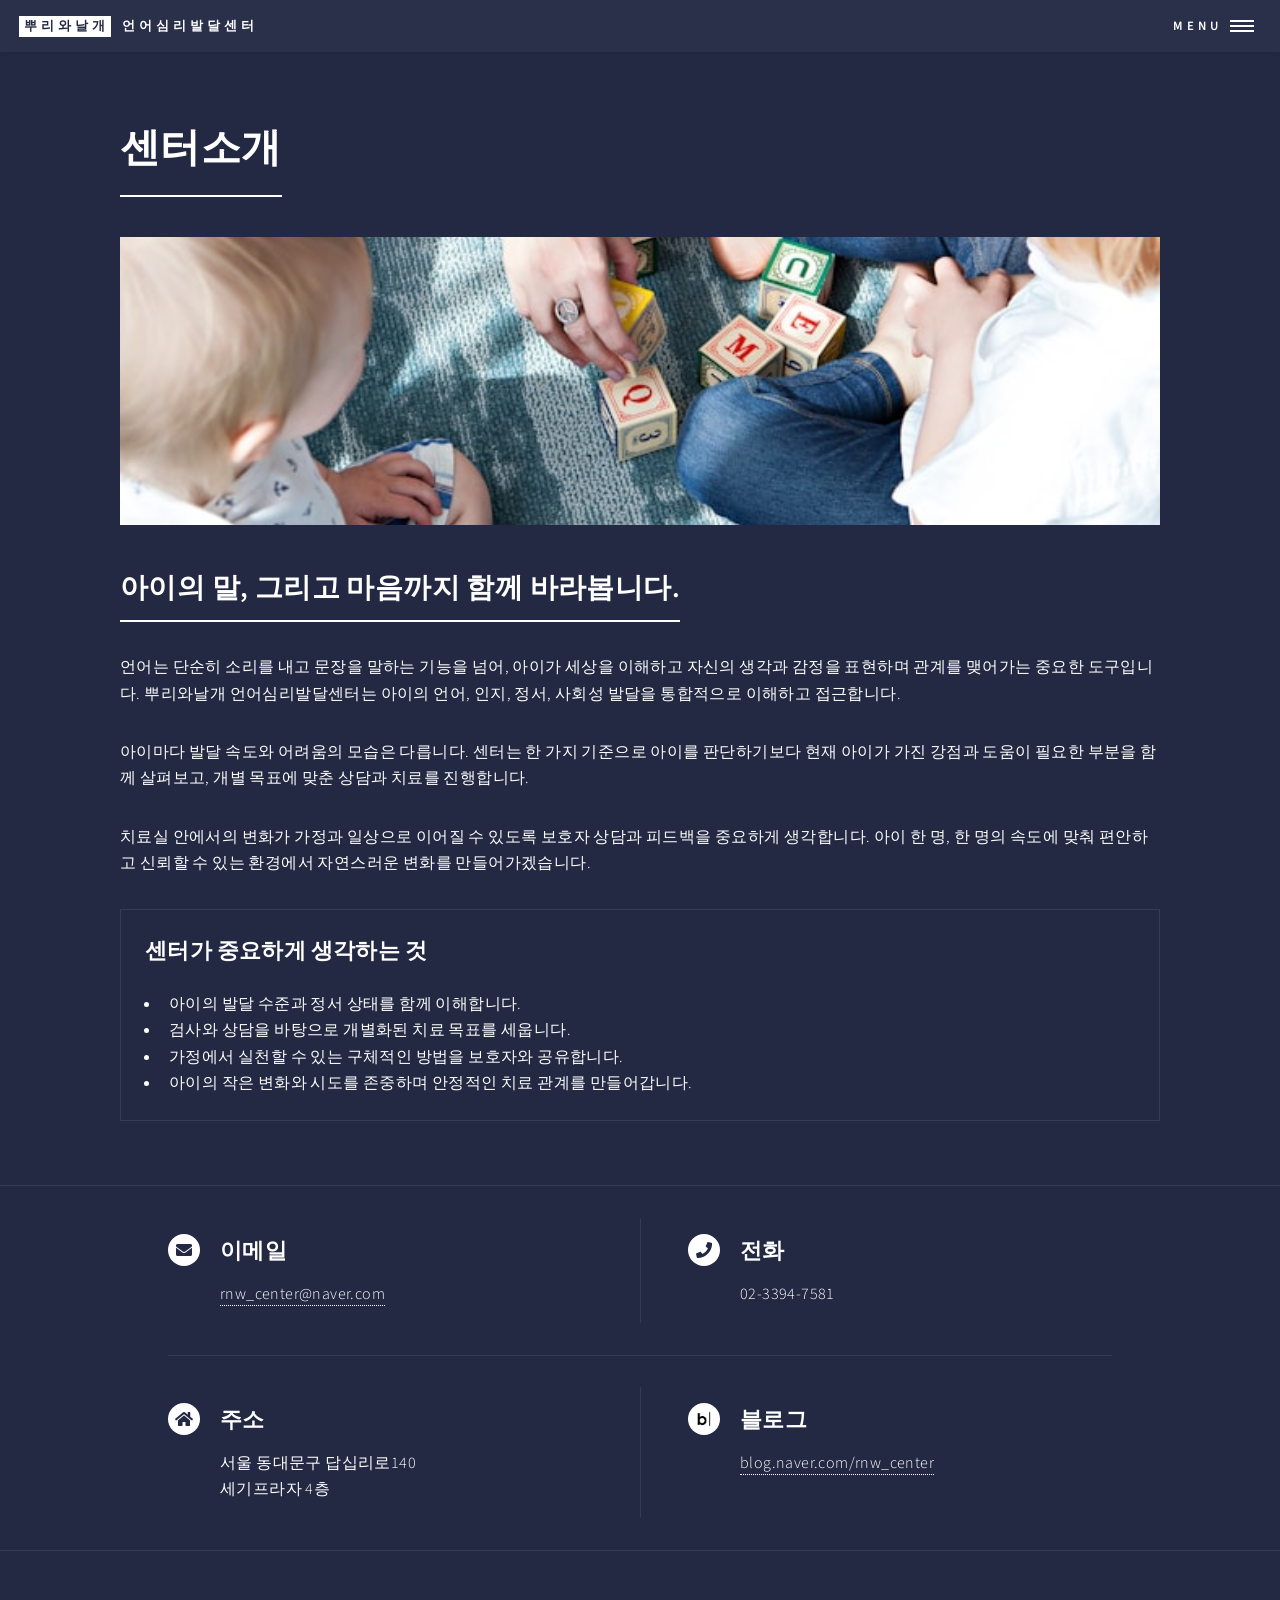
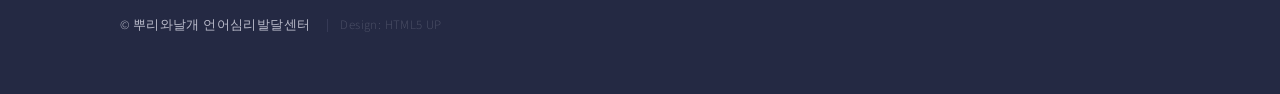
==== commit b2910800: "Add files via upload" ====
--- a/about.html
+++ b/about.html
@@ -9,7 +9,7 @@
 		<title>센터소개 - 뿌리와날개 언어심리발달센터</title>
 		<meta charset="utf-8" />
 		<meta name="viewport" content="width=device-width, initial-scale=1, user-scalable=no" />
-		<link rel="stylesheet" href="assets/css/main.css" />
+		<link rel="stylesheet" href="assets/css/main.css?v=20260520c" />
 		<noscript><link rel="stylesheet" href="assets/css/noscript.css" /></noscript>
 	</head>
 	<body class="is-preload">
@@ -68,7 +68,7 @@
 				<!-- Contact -->
 					<section id="contact">
 						<div class="inner">
-							<section class="split">
+							<section class="split contact-grid">
 								<section>
 									<div class="contact-method">
 										<span class="icon solid alt fa-envelope"></span>
@@ -91,6 +91,13 @@
 										세기프라자 4층</span>
 									</div>
 								</section>
+								<section>
+									<div class="contact-method">
+										<span class="icon alt blog-icon"><img src="images/naver-blog.png" alt="" /></span>
+										<h3>블로그</h3>
+										<a href="https://blog.naver.com/rnw_center">blog.naver.com/rnw_center</a>
+									</div>
+								</section>
 							</section>
 						</div>
 					</section>
@@ -100,7 +107,7 @@
 						<div class="inner">
 							<ul class="copyright">
 								<li>&copy; 뿌리와날개 언어심리발달센터</li>
-								<li>Design: <a href="https://html5up.net">HTML5 UP</a></li>
+								<li>Design: HTML5 UP</li>
 							</ul>
 						</div>
 					</footer>
--- a/assets/css/main.css
+++ b/assets/css/main.css
@@ -1774,11 +1774,14 @@
 		width: -webkit-max-content;
 		width: -ms-max-content;
 		width: max-content;
+		max-width: 100%;
 		margin-bottom: 2em;
 	}
 
 		header.major > :first-child {
 			margin-bottom: 0;
+			max-width: 100%;
+			overflow-wrap: break-word;
 			width: calc(100% + 0.5em);
 		}
 
@@ -1808,6 +1811,14 @@
 		}
 
 	@media screen and (max-width: 736px) {
+
+		header.major {
+			width: 100%;
+		}
+
+			header.major > :first-child {
+				width: 100%;
+			}
 
 		header.major > p br {
 			display: none;
@@ -2143,6 +2154,26 @@
 			width: 2em;
 		}
 
+		.icon.alt.blog-icon {
+			background-color: #ffffff;
+			border-radius: 100%;
+			display: inline-flex;
+			height: 2em;
+			align-items: center;
+			justify-content: center;
+			width: 2em;
+		}
+
+			.icon.alt.blog-icon:before {
+				content: none;
+			}
+
+			.icon.alt.blog-icon img {
+				display: block;
+				height: 1.48em;
+				width: 1.48em;
+			}
+
 	a.icon.alt:before {
 		-moz-transition: background-color 0.2s ease-in-out;
 		-webkit-transition: background-color 0.2s ease-in-out;
@@ -2234,8 +2265,11 @@
 		}
 
 		.therapist-heading img {
+			border-radius: 100%;
 			flex: 0 0 auto;
 			height: 4.75em;
+			object-fit: cover;
+			object-position: center center;
 			width: 4.75em;
 		}
 
@@ -3460,6 +3494,25 @@
 			z-index: 1;
 		}
 
+		#banner .banner-logo-mark {
+			-moz-filter: grayscale(1) brightness(0) invert(1);
+			-webkit-filter: grayscale(1) brightness(0) invert(1);
+			-ms-filter: grayscale(1) brightness(0) invert(1);
+			filter: grayscale(1) brightness(0) invert(1);
+			height: min(72vh, 38em);
+			opacity: 0.13;
+			pointer-events: none;
+			position: absolute;
+			right: 7vw;
+			top: 50%;
+			-moz-transform: translateY(-50%);
+			-webkit-transform: translateY(-50%);
+			-ms-transform: translateY(-50%);
+			transform: translateY(-50%);
+			width: auto;
+			z-index: 2;
+		}
+
 		#banner h1 {
 			font-size: 3.25em;
 		}
@@ -3471,7 +3524,7 @@
 			transition: opacity 1.5s ease, transform 0.5s ease-out, filter 0.5s ease, -webkit-filter 0.5s ease;
 			padding: 0 !important;
 			position: relative;
-			z-index: 2;
+			z-index: 3;
 		}
 
 			#banner > .inner .image {
@@ -3591,6 +3644,21 @@
 					font-size: 2em;
 				}
 
+				#banner .banner-logo-mark {
+					height: auto;
+					left: 50%;
+					max-height: 46vh;
+					max-width: 58vw;
+					opacity: 0.1;
+					right: auto;
+					top: 46%;
+					-moz-transform: translate(-50%, -50%);
+					-webkit-transform: translate(-50%, -50%);
+					-ms-transform: translate(-50%, -50%);
+					transform: translate(-50%, -50%);
+					width: 58vw;
+				}
+
 				#banner > .inner .content {
 					display: block;
 				}
@@ -3602,7 +3670,7 @@
 
 				#banner.major {
 					height: auto;
-					min-height: 0;
+					min-height: 28em;
 					max-height: none;
 				}
 
@@ -3620,6 +3688,7 @@
 
 				#banner.major {
 					padding: 8em 0 4em 0 ;
+					min-height: 30em;
 				}
 
 		}
@@ -3713,6 +3782,49 @@
 					display: none;
 				}
 
+				#contact > .inner > .split.contact-grid {
+					display: grid;
+					grid-template-columns: repeat(2, minmax(0, 1fr));
+					width: 100%;
+				}
+
+					#contact > .inner > .split.contact-grid > * {
+						padding: 3em 3em 1em 3em ;
+					}
+
+						#contact > .inner > .split.contact-grid > *:before {
+							left: 3em;
+							margin-left: 0;
+							right: 3em;
+							width: auto;
+						}
+
+					#contact > .inner > .split.contact-grid > :nth-child(2n + 1):before {
+						right: 0;
+					}
+
+					#contact > .inner > .split.contact-grid > :nth-child(2n):before {
+						left: 0;
+					}
+
+					#contact > .inner > .split.contact-grid > :nth-child(2n) {
+						border-left: 0;
+					}
+
+						#contact > .inner > .split.contact-grid > :nth-child(2n):after {
+							border-left: solid 1px rgba(212, 212, 255, 0.1);
+							bottom: 2em;
+							content: '';
+							display: block;
+							left: 0;
+							position: absolute;
+							top: 2em;
+						}
+
+					#contact > .inner > .split.contact-grid > :nth-child(-n + 2):before {
+						display: none;
+					}
+
 		@media screen and (max-width: 980px) {
 
 			#contact > .inner {
@@ -3742,6 +3854,34 @@
 					display: block;
 				}
 
+				#contact > .inner > .split.contact-grid {
+					display: grid;
+					grid-template-columns: repeat(2, minmax(0, 1fr));
+				}
+
+					#contact > .inner > .split.contact-grid > * {
+						padding: 3em 2em 1em 2em ;
+					}
+
+						#contact > .inner > .split.contact-grid > *:before {
+							left: 2em;
+							margin-left: 0;
+							right: 2em;
+							width: auto;
+						}
+
+					#contact > .inner > .split.contact-grid > :nth-child(2n + 1):before {
+						right: 0;
+					}
+
+					#contact > .inner > .split.contact-grid > :nth-child(2n):before {
+						left: 0;
+					}
+
+					#contact > .inner > .split.contact-grid > :nth-child(-n + 2):before {
+						display: none;
+					}
+
 		}
 
 		@media screen and (max-width: 736px) {
@@ -3753,6 +3893,40 @@
 			#contact > .inner > .split:only-child {
 				padding: 0;
 			}
+
+			#contact > .inner > .split.contact-grid {
+				display: block;
+			}
+
+				#contact > .inner > .split.contact-grid > * {
+					border-left: 0;
+					padding: 3em 0 1em 0 ;
+				}
+
+					#contact > .inner > .split.contact-grid > *:before {
+						left: 0;
+						margin-left: 0;
+						right: auto;
+						width: 100vw;
+					}
+
+					#contact > .inner > .split.contact-grid > :nth-child(2n + 1):before,
+					#contact > .inner > .split.contact-grid > :nth-child(2n):before {
+						left: 0;
+						right: auto;
+					}
+
+					#contact > .inner > .split.contact-grid > *:after {
+						display: none !important;
+					}
+
+				#contact > .inner > .split.contact-grid > :first-child:before {
+					display: block;
+				}
+
+				#contact > .inner > .split.contact-grid > :nth-child(-n + 2):before {
+					display: block;
+				}
 
 		}
 
@@ -3775,6 +3949,7 @@
 
 			#footer .copyright li:first-child {
 				border-left: 0;
+				color: rgba(244, 244, 255, 0.72);
 				margin-left: 0;
 				padding-left: 0;
 			}
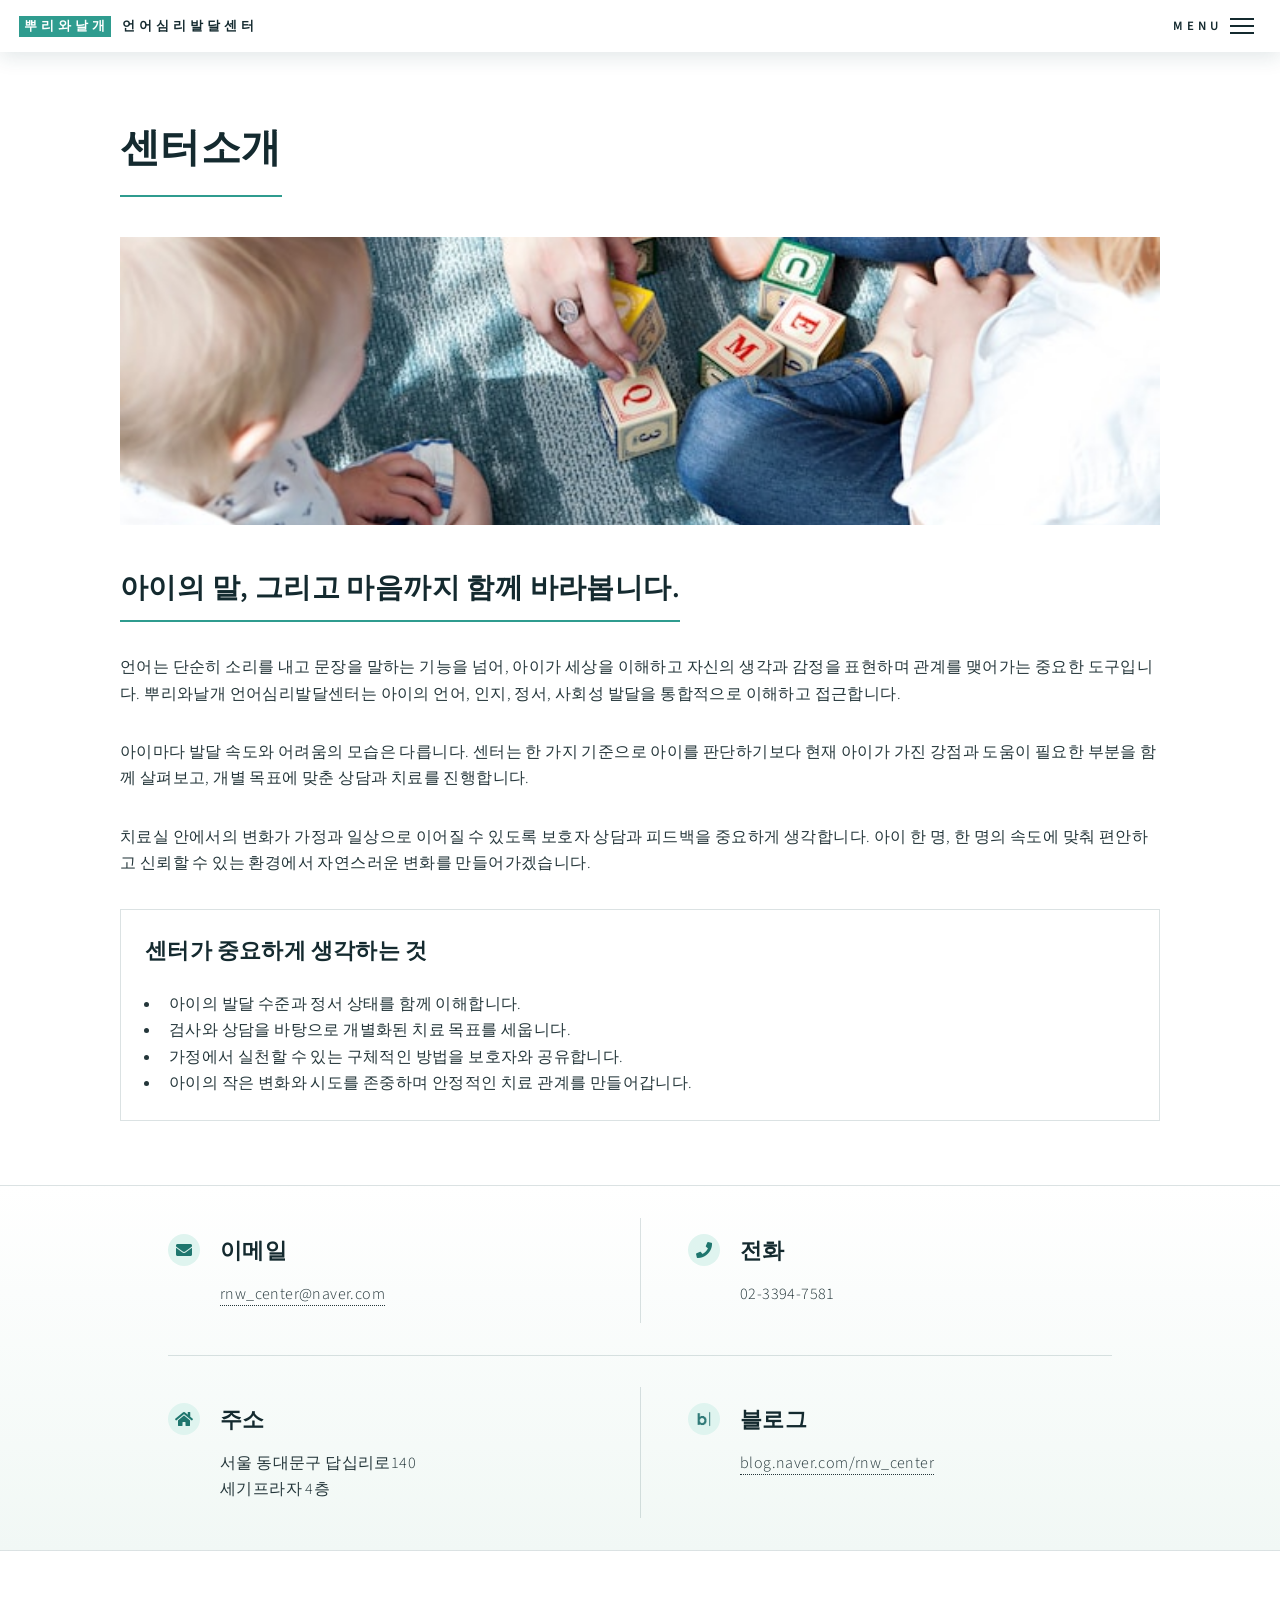
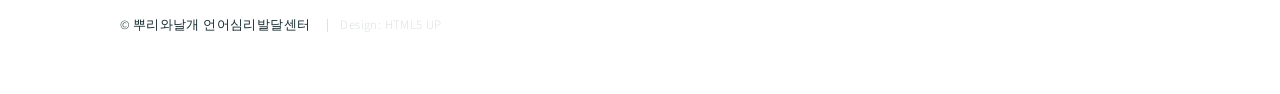
==== commit a16bcca3: "Apply light theme updates" ====
--- a/about.html
+++ b/about.html
@@ -9,7 +9,7 @@
 		<title>센터소개 - 뿌리와날개 언어심리발달센터</title>
 		<meta charset="utf-8" />
 		<meta name="viewport" content="width=device-width, initial-scale=1, user-scalable=no" />
-		<link rel="stylesheet" href="assets/css/main.css?v=20260520c" />
+		<link rel="stylesheet" href="assets/css/main.css?v=20260709g" />
 		<noscript><link rel="stylesheet" href="assets/css/noscript.css" /></noscript>
 	</head>
 	<body class="is-preload">
@@ -93,7 +93,7 @@
 								</section>
 								<section>
 									<div class="contact-method">
-										<span class="icon alt blog-icon"><img src="images/naver-blog.png" alt="" /></span>
+										<span class="icon alt blog-icon"><img src="images/naver-blog.png?v=20260709a" alt="" /></span>
 										<h3>블로그</h3>
 										<a href="https://blog.naver.com/rnw_center">blog.naver.com/rnw_center</a>
 									</div>
--- a/assets/css/main.css
+++ b/assets/css/main.css
@@ -2155,22 +2155,25 @@
 		}
 
 		.icon.alt.blog-icon {
+			align-items: center;
 			background-color: #ffffff;
 			border-radius: 100%;
 			display: inline-flex;
 			height: 2em;
-			align-items: center;
 			justify-content: center;
 			width: 2em;
 		}
 
 			.icon.alt.blog-icon:before {
 				content: none;
+				display: none;
 			}
 
 			.icon.alt.blog-icon img {
 				display: block;
+				filter: brightness(0) saturate(100%) invert(35%) sepia(25%) saturate(1131%) hue-rotate(130deg) brightness(93%) contrast(88%);
 				height: 1.48em;
+				opacity: 0.9;
 				width: 1.48em;
 			}
 
@@ -2250,6 +2253,32 @@
 				height: 100%;
 				object-fit: cover;
 				object-position: center center;
+			}
+
+	.directions-media-grid {
+		display: grid;
+		gap: 2em;
+		margin: 2.5em 0;
+	}
+
+		@media screen and (min-width: 981px) {
+
+			.directions-media-grid {
+				grid-template-columns: repeat(2, minmax(0, 1fr));
+			}
+
+		}
+
+		.directions-media-item {
+			min-width: 0;
+		}
+
+			.directions-media-item .image.main {
+				margin: 0 0 1em 0;
+			}
+
+			.directions-media-item p {
+				margin: 0;
 			}
 
 	.therapist-heading {
@@ -4176,3 +4205,401 @@
 			opacity: 1;
 			visibility: visible;
 		}
+
+/* Light theme overrides */
+
+	:root {
+		--rnw-bg: #f7fbf9;
+		--rnw-bg-alt: #eaf5f2;
+		--rnw-surface: #ffffff;
+		--rnw-surface-soft: #f1f8f5;
+		--rnw-text: #24363a;
+		--rnw-heading: #142a2f;
+		--rnw-muted: #53666a;
+		--rnw-border: rgba(31, 75, 82, 0.16);
+		--rnw-border-soft: rgba(31, 75, 82, 0.09);
+		--rnw-accent: #2f9c8f;
+		--rnw-accent-strong: #1f766e;
+		--rnw-accent-soft: #dff4ef;
+		--rnw-coral: #e97867;
+		--rnw-shadow: rgba(26, 67, 71, 0.12);
+	}
+
+	body {
+		background: var(--rnw-bg);
+	}
+
+	body,
+	input,
+	select,
+	textarea {
+		color: var(--rnw-text);
+	}
+
+	a:hover {
+		color: var(--rnw-accent) !important;
+	}
+
+	a:active {
+		color: var(--rnw-accent-strong) !important;
+	}
+
+	strong,
+	b,
+	h1,
+	h2,
+	h3,
+	h4,
+	h5,
+	h6 {
+		color: var(--rnw-heading);
+	}
+
+	blockquote {
+		border-left-color: var(--rnw-border);
+	}
+
+	code,
+	pre {
+		background: var(--rnw-surface-soft);
+	}
+
+	hr {
+		border-bottom-color: var(--rnw-border);
+	}
+
+	header.major > :first-child:after {
+		background-color: var(--rnw-accent);
+	}
+
+	#main {
+		background-color: var(--rnw-bg-alt);
+	}
+
+	#main > *,
+	#main.alt,
+	#contact,
+	#contact > .inner > :nth-child(2n - 1),
+	#contact > .inner > .split > *:before,
+	#contact > .inner > .split.contact-grid > :nth-child(2n):after,
+	#footer .copyright li {
+		border-color: var(--rnw-border);
+	}
+
+	#main.alt,
+	#contact,
+	#footer {
+		background-color: var(--rnw-surface);
+	}
+
+	#header {
+		background-color: rgba(255, 255, 255, 0.96);
+		box-shadow: 0 0.35em 1.25em var(--rnw-shadow);
+		color: var(--rnw-heading);
+	}
+
+	#header.alt {
+		background-color: transparent;
+		box-shadow: none;
+		color: var(--rnw-heading);
+	}
+
+	#header .logo strong {
+		background-color: var(--rnw-accent);
+		color: #ffffff;
+	}
+
+	#header.alt .logo strong {
+		color: #ffffff;
+	}
+
+	#header.alt.style1 .logo strong,
+	#header.alt.style2 .logo strong,
+	#header.alt.style3 .logo strong,
+	#header.alt.style4 .logo strong,
+	#header.alt.style5 .logo strong,
+	#header.alt.style6 .logo strong {
+		color: #ffffff;
+	}
+
+	#header .logo:hover strong {
+		background-color: var(--rnw-coral);
+	}
+
+	#header .logo:active strong {
+		background-color: var(--rnw-accent-strong);
+	}
+
+	#header nav a[href="#menu"]:before,
+	#header nav a[href="#menu"]:after {
+		background-image: none;
+	}
+
+	#header nav a[href="#menu"]:before,
+	#header nav a[href="#menu"]:after {
+		background-color: currentColor;
+		box-shadow: 0 -7px 0 currentColor, 0 7px 0 currentColor;
+		height: 2px;
+		right: 1.5em;
+		top: calc(50% - 1px);
+		width: 24px;
+	}
+
+	#header nav a[href="#menu"]:after {
+		background-color: #9bf1ff;
+		box-shadow: 0 -7px 0 #9bf1ff, 0 7px 0 #9bf1ff;
+		opacity: 0;
+	}
+
+	#header nav a[href="#menu"]:hover,
+	#header nav a[href="#menu"]:active {
+		color: #9bf1ff !important;
+	}
+
+	#header nav a[href="#menu"]:hover:after,
+	#header nav a[href="#menu"]:active:after {
+		opacity: 1;
+	}
+
+	#banner:after {
+		background: linear-gradient(105deg, rgba(255, 255, 255, 0.95), rgba(238, 250, 247, 0.88));
+		opacity: 1;
+	}
+
+	#banner .banner-logo-mark {
+		-moz-filter: none;
+		-webkit-filter: none;
+		-ms-filter: none;
+		filter: none;
+		opacity: 0.14;
+	}
+
+	#banner .content p {
+		color: var(--rnw-text);
+		text-transform: none;
+	}
+
+	.tiles article:before {
+		opacity: 0.85;
+	}
+
+	.tiles article:hover:before {
+		opacity: 0;
+	}
+
+	.tiles article:after {
+		background-color: rgba(36, 41, 67, 0.25);
+	}
+
+	.tiles article header {
+		text-shadow: none;
+	}
+
+	.tiles article h3,
+	.tiles article p,
+	.tiles article h3 a {
+		color: #ffffff;
+	}
+
+	.tiles article:nth-child(6n - 5):before {
+		background-color: #6fc3df;
+	}
+
+	.tiles article:nth-child(6n - 4):before {
+		background-color: #8d82c4;
+	}
+
+	.tiles article:nth-child(6n - 3):before {
+		background-color: #ec8d81;
+	}
+
+	.tiles article:nth-child(6n - 2):before {
+		background-color: #e7b788;
+	}
+
+	.tiles article:nth-child(6n - 1):before {
+		background-color: #8ea9e8;
+	}
+
+	.tiles article:nth-child(6n):before {
+		background-color: #87c5a4;
+	}
+
+	.spotlights > section,
+	.spotlights > section:nth-child(2n) {
+		background-color: var(--rnw-surface);
+	}
+
+	.spotlights > section:nth-child(2n) {
+		background-color: var(--rnw-surface-soft);
+	}
+
+	.spotlights > section > .image:before {
+		background: rgba(255, 255, 255, 0.72);
+	}
+
+	input[type="text"],
+	input[type="password"],
+	input[type="email"],
+	input[type="tel"],
+	input[type="search"],
+	input[type="url"],
+	select,
+	textarea,
+	input[type="checkbox"] + label:before,
+	input[type="radio"] + label:before {
+		background: var(--rnw-surface);
+		border: solid 1px var(--rnw-border);
+		color: var(--rnw-text);
+	}
+
+	input[type="text"]:focus,
+	input[type="password"]:focus,
+	input[type="email"]:focus,
+	input[type="tel"]:focus,
+	input[type="search"]:focus,
+	input[type="url"]:focus,
+	select:focus,
+	textarea:focus,
+	input[type="checkbox"]:focus + label:before,
+	input[type="radio"]:focus + label:before {
+		border-color: var(--rnw-accent);
+		box-shadow: 0 0 0 2px rgba(47, 156, 143, 0.18);
+	}
+
+	::-webkit-input-placeholder {
+		color: var(--rnw-muted) !important;
+	}
+
+	:-moz-placeholder {
+		color: var(--rnw-muted) !important;
+	}
+
+	::-moz-placeholder {
+		color: var(--rnw-muted) !important;
+	}
+
+	:-ms-input-placeholder {
+		color: var(--rnw-muted) !important;
+	}
+
+	.icon.alt:before,
+	.icon.alt.blog-icon {
+		background-color: var(--rnw-accent-soft);
+		color: var(--rnw-accent-strong);
+	}
+
+	.icon.alt.blog-icon img {
+		filter: brightness(0) saturate(100%) invert(35%) sepia(25%) saturate(1131%) hue-rotate(130deg) brightness(93%) contrast(88%);
+		opacity: 0.9;
+	}
+
+	.box {
+		background: var(--rnw-surface);
+		border-color: var(--rnw-border);
+	}
+
+	input[type="submit"],
+	input[type="reset"],
+	input[type="button"],
+	button,
+	.button {
+		box-shadow: inset 0 0 0 2px var(--rnw-accent);
+		color: var(--rnw-heading);
+	}
+
+	input[type="submit"]:hover,
+	input[type="submit"]:active,
+	input[type="reset"]:hover,
+	input[type="reset"]:active,
+	input[type="button"]:hover,
+	input[type="button"]:active,
+	button:hover,
+	button:active,
+	.button:hover,
+	.button:active {
+		box-shadow: inset 0 0 0 2px var(--rnw-coral);
+		color: var(--rnw-coral);
+	}
+
+	input[type="submit"].primary,
+	input[type="reset"].primary,
+	input[type="button"].primary,
+	button.primary,
+	.button.primary {
+		background-color: var(--rnw-accent);
+		color: #ffffff;
+	}
+
+	#contact {
+		background: linear-gradient(180deg, var(--rnw-surface), var(--rnw-surface-soft));
+	}
+
+	#footer .copyright li {
+		color: var(--rnw-muted);
+	}
+
+	#footer .copyright li:first-child {
+		color: var(--rnw-heading);
+	}
+
+	#footer .copyright li:not(:first-child) {
+		color: rgba(20, 42, 47, 0.16);
+	}
+
+	#menu {
+		background: rgba(247, 251, 249, 0.96);
+		color: var(--rnw-heading);
+	}
+
+	#menu ul.links > li > a:not(.button) {
+		border-top-color: var(--rnw-border);
+	}
+
+	#menu .close:before,
+	#menu .close:after {
+		background-image: none;
+		background-color: currentColor;
+		height: 2px;
+		right: 1.25em;
+		top: 2em;
+		width: 1.5em;
+	}
+
+	#menu .close:before {
+		-moz-transform: rotate(45deg);
+		-webkit-transform: rotate(45deg);
+		-ms-transform: rotate(45deg);
+		transform: rotate(45deg);
+	}
+
+	#menu .close:after {
+		-moz-transform: rotate(-45deg);
+		-webkit-transform: rotate(-45deg);
+		-ms-transform: rotate(-45deg);
+		transform: rotate(-45deg);
+		opacity: 1;
+	}
+
+	body.is-ie #menu {
+		background: rgba(247, 251, 249, 0.98);
+	}
+
+	body.is-menu-visible #wrapper {
+		-moz-filter: blur(0.18em);
+		-webkit-filter: blur(0.18em);
+		-ms-filter: blur(0.18em);
+		filter: blur(0.18em);
+	}
+
+	@media screen and (max-width: 736px) {
+
+		#header nav a[href="#menu"]:before {
+			right: 0.75em;
+		}
+
+		#banner:after {
+			background: linear-gradient(180deg, rgba(255, 255, 255, 0.96), rgba(238, 250, 247, 0.9));
+		}
+
+	}
